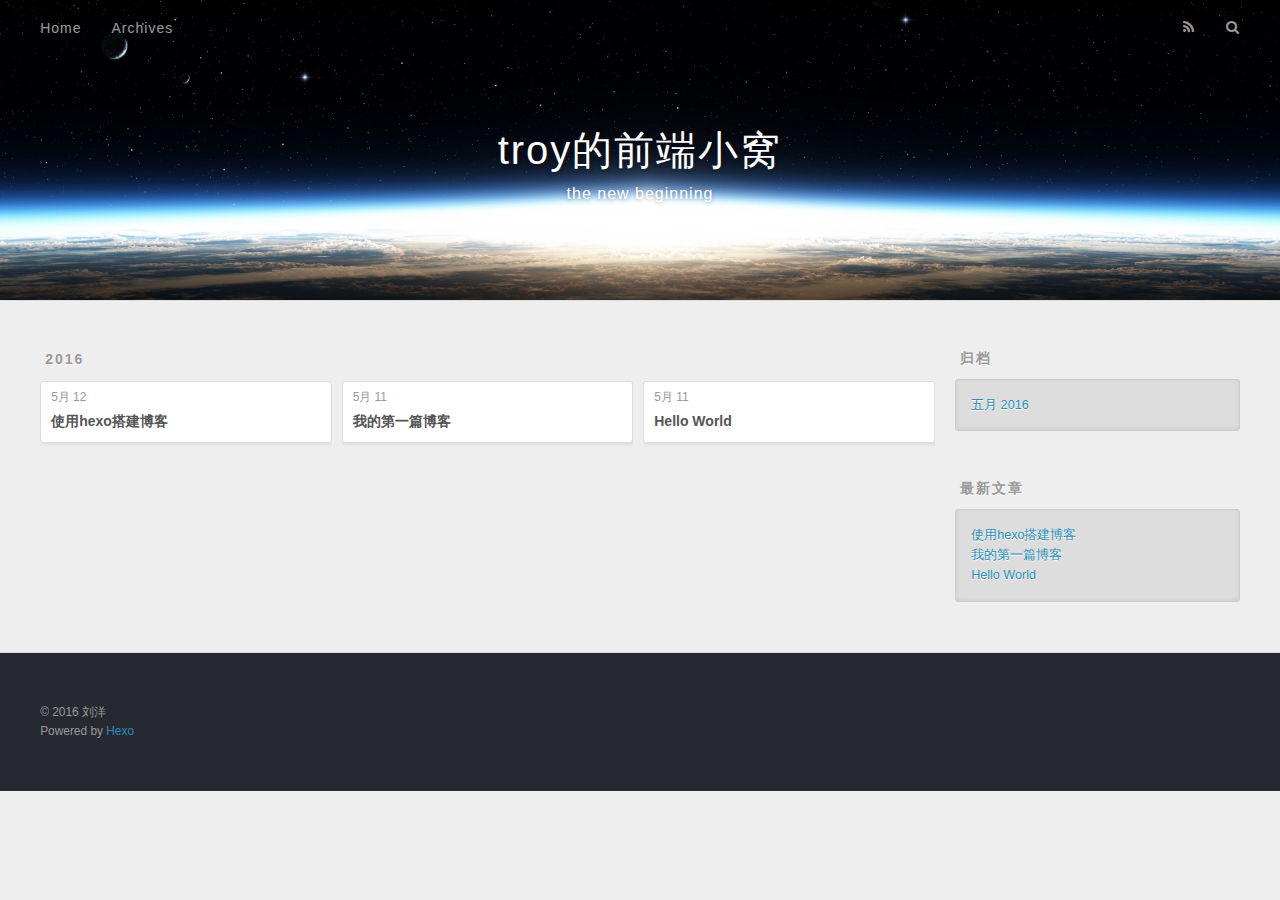
==== archives/index.html @ 69f57f1d "Site updated: 2016-05-12 11:34:15" ====
<!DOCTYPE html>
<html>
<head>
  <meta charset="utf-8">
  
  <title>归档 | troy的前端小窝</title>
  <meta name="viewport" content="width=device-width, initial-scale=1, maximum-scale=1">
  <meta name="description" content="记录学习生活">
<meta property="og:type" content="website">
<meta property="og:title" content="troy的前端小窝">
<meta property="og:url" content="http://yoursite.com/archives/index.html">
<meta property="og:site_name" content="troy的前端小窝">
<meta property="og:description" content="记录学习生活">
<meta name="twitter:card" content="summary">
<meta name="twitter:title" content="troy的前端小窝">
<meta name="twitter:description" content="记录学习生活">
  
    <link rel="alternate" href="/atom.xml" title="troy的前端小窝" type="application/atom+xml">
  
  
    <link rel="icon" href="/favicon.png">
  
  
    <link href="//fonts.googleapis.com/css?family=Source+Code+Pro" rel="stylesheet" type="text/css">
  
  <link rel="stylesheet" href="/css/style.css">
  

</head>

<body>
  <div id="container">
    <div id="wrap">
      <header id="header">
  <div id="banner"></div>
  <div id="header-outer" class="outer">
    <div id="header-title" class="inner">
      <h1 id="logo-wrap">
        <a href="/" id="logo">troy的前端小窝</a>
      </h1>
      
        <h2 id="subtitle-wrap">
          <a href="/" id="subtitle">the new beginning</a>
        </h2>
      
    </div>
    <div id="header-inner" class="inner">
      <nav id="main-nav">
        <a id="main-nav-toggle" class="nav-icon"></a>
        
          <a class="main-nav-link" href="/">Home</a>
        
          <a class="main-nav-link" href="/archives">Archives</a>
        
      </nav>
      <nav id="sub-nav">
        
          <a id="nav-rss-link" class="nav-icon" href="/atom.xml" title="RSS Feed"></a>
        
        <a id="nav-search-btn" class="nav-icon" title="搜索"></a>
      </nav>
      <div id="search-form-wrap">
        <form action="//google.com/search" method="get" accept-charset="UTF-8" class="search-form"><input type="search" name="q" results="0" class="search-form-input" placeholder="Search"><button type="submit" class="search-form-submit">&#xF002;</button><input type="hidden" name="sitesearch" value="http://yoursite.com"></form>
      </div>
    </div>
  </div>
</header>
      <div class="outer">
        <section id="main">
  
  
    
    
      
      
      <section class="archives-wrap">
        <div class="archive-year-wrap">
          <a href="/archives/2016" class="archive-year">2016</a>
        </div>
        <div class="archives">
    
    <article class="archive-article archive-type-post">
  <div class="archive-article-inner">
    <header class="archive-article-header">
      <a href="/2016/05/12/使用hexo搭建博客/" class="archive-article-date">
  <time datetime="2016-05-12T01:14:26.000Z" itemprop="datePublished">5月 12</time>
</a>
      
  
    <h1 itemprop="name">
      <a class="archive-article-title" href="/2016/05/12/使用hexo搭建博客/">使用hexo搭建博客</a>
    </h1>
  

    </header>
  </div>
</article>
  
    
    
    <article class="archive-article archive-type-post">
  <div class="archive-article-inner">
    <header class="archive-article-header">
      <a href="/2016/05/11/我的第一篇博客/" class="archive-article-date">
  <time datetime="2016-05-11T06:47:55.000Z" itemprop="datePublished">5月 11</time>
</a>
      
  
    <h1 itemprop="name">
      <a class="archive-article-title" href="/2016/05/11/我的第一篇博客/">我的第一篇博客</a>
    </h1>
  

    </header>
  </div>
</article>
  
    
    
    <article class="archive-article archive-type-post">
  <div class="archive-article-inner">
    <header class="archive-article-header">
      <a href="/2016/05/11/hello-world/" class="archive-article-date">
  <time datetime="2016-05-11T06:20:38.000Z" itemprop="datePublished">5月 11</time>
</a>
      
  
    <h1 itemprop="name">
      <a class="archive-article-title" href="/2016/05/11/hello-world/">Hello World</a>
    </h1>
  

    </header>
  </div>
</article>
  
  
    </div></section>
  

</section>
        
          <aside id="sidebar">
  
    

  
    

  
    
  
    
  <div class="widget-wrap">
    <h3 class="widget-title">归档</h3>
    <div class="widget">
      <ul class="archive-list"><li class="archive-list-item"><a class="archive-list-link" href="/archives/2016/05/">五月 2016</a></li></ul>
    </div>
  </div>


  
    
  <div class="widget-wrap">
    <h3 class="widget-title">最新文章</h3>
    <div class="widget">
      <ul>
        
          <li>
            <a href="/2016/05/12/使用hexo搭建博客/">使用hexo搭建博客</a>
          </li>
        
          <li>
            <a href="/2016/05/11/我的第一篇博客/">我的第一篇博客</a>
          </li>
        
          <li>
            <a href="/2016/05/11/hello-world/">Hello World</a>
          </li>
        
      </ul>
    </div>
  </div>

  
</aside>
        
      </div>
      <footer id="footer">
  
  <div class="outer">
    <div id="footer-info" class="inner">
      &copy; 2016 刘洋<br>
      Powered by <a href="http://hexo.io/" target="_blank">Hexo</a>
    </div>
  </div>
</footer>
    </div>
    <nav id="mobile-nav">
  
    <a href="/" class="mobile-nav-link">Home</a>
  
    <a href="/archives" class="mobile-nav-link">Archives</a>
  
</nav>
    

<script src="//ajax.googleapis.com/ajax/libs/jquery/2.0.3/jquery.min.js"></script>


  <link rel="stylesheet" href="/fancybox/jquery.fancybox.css">
  <script src="/fancybox/jquery.fancybox.pack.js"></script>


<script src="/js/script.js"></script>

  </div>
</body>
</html>
---- css/style.css ----
body {
  width: 100%;
}
body:before,
body:after {
  content: "";
  display: table;
}
body:after {
  clear: both;
}
html,
body,
div,
span,
applet,
object,
iframe,
h1,
h2,
h3,
h4,
h5,
h6,
p,
blockquote,
pre,
a,
abbr,
acronym,
address,
big,
cite,
code,
del,
dfn,
em,
img,
ins,
kbd,
q,
s,
samp,
small,
strike,
strong,
sub,
sup,
tt,
var,
dl,
dt,
dd,
ol,
ul,
li,
fieldset,
form,
label,
legend,
table,
caption,
tbody,
tfoot,
thead,
tr,
th,
td {
  margin: 0;
  padding: 0;
  border: 0;
  outline: 0;
  font-weight: inherit;
  font-style: inherit;
  font-family: inherit;
  font-size: 100%;
  vertical-align: baseline;
}
body {
  line-height: 1;
  color: #000;
  background: #fff;
}
ol,
ul {
  list-style: none;
}
table {
  border-collapse: separate;
  border-spacing: 0;
  vertical-align: middle;
}
caption,
th,
td {
  text-align: left;
  font-weight: normal;
  vertical-align: middle;
}
a img {
  border: none;
}
input,
button {
  margin: 0;
  padding: 0;
}
input::-moz-focus-inner,
button::-moz-focus-inner {
  border: 0;
  padding: 0;
}
@font-face {
  font-family: FontAwesome;
  font-style: normal;
  font-weight: normal;
  src: url("fonts/fontawesome-webfont.eot?v=#4.0.3");
  src: url("fonts/fontawesome-webfont.eot?#iefix&v=#4.0.3") format("embedded-opentype"), url("fonts/fontawesome-webfont.woff?v=#4.0.3") format("woff"), url("fonts/fontawesome-webfont.ttf?v=#4.0.3") format("truetype"), url("fonts/fontawesome-webfont.svg#fontawesomeregular?v=#4.0.3") format("svg");
}
html,
body,
#container {
  height: 100%;
}
body {
  background: #eee;
  font: 14px "Helvetica Neue", Helvetica, Arial, sans-serif;
  -webkit-text-size-adjust: 100%;
}
.outer {
  max-width: 1220px;
  margin: 0 auto;
  padding: 0 20px;
}
.outer:before,
.outer:after {
  content: "";
  display: table;
}
.outer:after {
  clear: both;
}
.inner {
  display: inline;
  float: left;
  width: 98.33333333333333%;
  margin: 0 0.833333333333333%;
}
.left,
.alignleft {
  float: left;
}
.right,
.alignright {
  float: right;
}
.clear {
  clear: both;
}
#container {
  position: relative;
}
.mobile-nav-on {
  overflow: hidden;
}
#wrap {
  height: 100%;
  width: 100%;
  position: absolute;
  top: 0;
  left: 0;
  -webkit-transition: 0.2s ease-out;
  -moz-transition: 0.2s ease-out;
  -ms-transition: 0.2s ease-out;
  transition: 0.2s ease-out;
  z-index: 1;
  background: #eee;
}
.mobile-nav-on #wrap {
  left: 280px;
}
@media screen and (min-width: 768px) {
  #main {
    display: inline;
    float: left;
    width: 73.33333333333333%;
    margin: 0 0.833333333333333%;
  }
}
.article-date,
.article-category-link,
.archive-year,
.widget-title {
  text-decoration: none;
  text-transform: uppercase;
  letter-spacing: 2px;
  color: #999;
  margin-bottom: 1em;
  margin-left: 5px;
  line-height: 1em;
  text-shadow: 0 1px #fff;
  font-weight: bold;
}
.article-inner,
.archive-article-inner {
  background: #fff;
  -webkit-box-shadow: 1px 2px 3px #ddd;
  box-shadow: 1px 2px 3px #ddd;
  border: 1px solid #ddd;
  -webkit-border-radius: 3px;
  border-radius: 3px;
}
.article-entry h1,
.widget h1 {
  font-size: 2em;
}
.article-entry h2,
.widget h2 {
  font-size: 1.5em;
}
.article-entry h3,
.widget h3 {
  font-size: 1.3em;
}
.article-entry h4,
.widget h4 {
  font-size: 1.2em;
}
.article-entry h5,
.widget h5 {
  font-size: 1em;
}
.article-entry h6,
.widget h6 {
  font-size: 1em;
  color: #999;
}
.article-entry hr,
.widget hr {
  border: 1px dashed #ddd;
}
.article-entry strong,
.widget strong {
  font-weight: bold;
}
.article-entry em,
.widget em,
.article-entry cite,
.widget cite {
  font-style: italic;
}
.article-entry sup,
.widget sup,
.article-entry sub,
.widget sub {
  font-size: 0.75em;
  line-height: 0;
  position: relative;
  vertical-align: baseline;
}
.article-entry sup,
.widget sup {
  top: -0.5em;
}
.article-entry sub,
.widget sub {
  bottom: -0.2em;
}
.article-entry small,
.widget small {
  font-size: 0.85em;
}
.article-entry acronym,
.widget acronym,
.article-entry abbr,
.widget abbr {
  border-bottom: 1px dotted;
}
.article-entry ul,
.widget ul,
.article-entry ol,
.widget ol,
.article-entry dl,
.widget dl {
  margin: 0 20px;
  line-height: 1.6em;
}
.article-entry ul ul,
.widget ul ul,
.article-entry ol ul,
.widget ol ul,
.article-entry ul ol,
.widget ul ol,
.article-entry ol ol,
.widget ol ol {
  margin-top: 0;
  margin-bottom: 0;
}
.article-entry ul,
.widget ul {
  list-style: disc;
}
.article-entry ol,
.widget ol {
  list-style: decimal;
}
.article-entry dt,
.widget dt {
  font-weight: bold;
}
#header {
  height: 300px;
  position: relative;
  border-bottom: 1px solid #ddd;
}
#header:before,
#header:after {
  content: "";
  position: absolute;
  left: 0;
  right: 0;
  height: 40px;
}
#header:before {
  top: 0;
  background: -webkit-linear-gradient(rgba(0,0,0,0.2), transparent);
  background: -moz-linear-gradient(rgba(0,0,0,0.2), transparent);
  background: -ms-linear-gradient(rgba(0,0,0,0.2), transparent);
  background: linear-gradient(rgba(0,0,0,0.2), transparent);
}
#header:after {
  bottom: 0;
  background: -webkit-linear-gradient(transparent, rgba(0,0,0,0.2));
  background: -moz-linear-gradient(transparent, rgba(0,0,0,0.2));
  background: -ms-linear-gradient(transparent, rgba(0,0,0,0.2));
  background: linear-gradient(transparent, rgba(0,0,0,0.2));
}
#header-outer {
  height: 100%;
  position: relative;
}
#header-inner {
  position: relative;
  overflow: hidden;
}
#banner {
  position: absolute;
  top: 0;
  left: 0;
  width: 100%;
  height: 100%;
  background: url("images/banner.jpg") center #000;
  -webkit-background-size: cover;
  -moz-background-size: cover;
  background-size: cover;
  z-index: -1;
}
#header-title {
  text-align: center;
  height: 40px;
  position: absolute;
  top: 50%;
  left: 0;
  margin-top: -20px;
}
#logo,
#subtitle {
  text-decoration: none;
  color: #fff;
  font-weight: 300;
  text-shadow: 0 1px 4px rgba(0,0,0,0.3);
}
#logo {
  font-size: 40px;
  line-height: 40px;
  letter-spacing: 2px;
}
#subtitle {
  font-size: 16px;
  line-height: 16px;
  letter-spacing: 1px;
}
#subtitle-wrap {
  margin-top: 16px;
}
#main-nav {
  float: left;
  margin-left: -15px;
}
.nav-icon,
.main-nav-link {
  float: left;
  color: #fff;
  opacity: 0.6;
  text-decoration: none;
  text-shadow: 0 1px rgba(0,0,0,0.2);
  -webkit-transition: opacity 0.2s;
  -moz-transition: opacity 0.2s;
  -ms-transition: opacity 0.2s;
  transition: opacity 0.2s;
  display: block;
  padding: 20px 15px;
}
.nav-icon:hover,
.main-nav-link:hover {
  opacity: 1;
}
.nav-icon {
  font-family: FontAwesome;
  text-align: center;
  font-size: 14px;
  width: 14px;
  height: 14px;
  padding: 20px 15px;
  position: relative;
  cursor: pointer;
}
.main-nav-link {
  font-weight: 300;
  letter-spacing: 1px;
}
@media screen and (max-width: 479px) {
  .main-nav-link {
    display: none;
  }
}
#main-nav-toggle {
  display: none;
}
#main-nav-toggle:before {
  content: "\f0c9";
}
@media screen and (max-width: 479px) {
  #main-nav-toggle {
    display: block;
  }
}
#sub-nav {
  float: right;
  margin-right: -15px;
}
#nav-rss-link:before {
  content: "\f09e";
}
#nav-search-btn:before {
  content: "\f002";
}
#search-form-wrap {
  position: absolute;
  top: 15px;
  width: 150px;
  height: 30px;
  right: -150px;
  opacity: 0;
  -webkit-transition: 0.2s ease-out;
  -moz-transition: 0.2s ease-out;
  -ms-transition: 0.2s ease-out;
  transition: 0.2s ease-out;
}
#search-form-wrap.on {
  opacity: 1;
  right: 0;
}
@media screen and (max-width: 479px) {
  #search-form-wrap {
    width: 100%;
    right: -100%;
  }
}
.search-form {
  position: absolute;
  top: 0;
  left: 0;
  right: 0;
  background: #fff;
  padding: 5px 15px;
  -webkit-border-radius: 15px;
  border-radius: 15px;
  -webkit-box-shadow: 0 0 10px rgba(0,0,0,0.3);
  box-shadow: 0 0 10px rgba(0,0,0,0.3);
}
.search-form-input {
  border: none;
  background: none;
  color: #555;
  width: 100%;
  font: 13px "Helvetica Neue", Helvetica, Arial, sans-serif;
  outline: none;
}
.search-form-input::-webkit-search-results-decoration,
.search-form-input::-webkit-search-cancel-button {
  -webkit-appearance: none;
}
.search-form-submit {
  position: absolute;
  top: 50%;
  right: 10px;
  margin-top: -7px;
  font: 13px FontAwesome;
  border: none;
  background: none;
  color: #bbb;
  cursor: pointer;
}
.search-form-submit:hover,
.search-form-submit:focus {
  color: #777;
}
.article {
  margin: 50px 0;
}
.article-inner {
  overflow: hidden;
}
.article-meta:before,
.article-meta:after {
  content: "";
  display: table;
}
.article-meta:after {
  clear: both;
}
.article-date {
  float: left;
}
.article-category {
  float: left;
  line-height: 1em;
  color: #ccc;
  text-shadow: 0 1px #fff;
  margin-left: 8px;
}
.article-category:before {
  content: "\2022";
}
.article-category-link {
  margin: 0 12px 1em;
}
.article-header {
  padding: 20px 20px 0;
}
.article-title {
  text-decoration: none;
  font-size: 2em;
  font-weight: bold;
  color: #555;
  line-height: 1.1em;
  -webkit-transition: color 0.2s;
  -moz-transition: color 0.2s;
  -ms-transition: color 0.2s;
  transition: color 0.2s;
}
a.article-title:hover {
  color: #258fb8;
}
.article-entry {
  color: #555;
  padding: 0 20px;
}
.article-entry:before,
.article-entry:after {
  content: "";
  display: table;
}
.article-entry:after {
  clear: both;
}
.article-entry p,
.article-entry table {
  line-height: 1.6em;
  margin: 1.6em 0;
}
.article-entry h1,
.article-entry h2,
.article-entry h3,
.article-entry h4,
.article-entry h5,
.article-entry h6 {
  font-weight: bold;
}
.article-entry h1,
.article-entry h2,
.article-entry h3,
.article-entry h4,
.article-entry h5,
.article-entry h6 {
  line-height: 1.1em;
  margin: 1.1em 0;
}
.article-entry a {
  color: #258fb8;
  text-decoration: none;
}
.article-entry a:hover {
  text-decoration: underline;
}
.article-entry ul,
.article-entry ol,
.article-entry dl {
  margin-top: 1.6em;
  margin-bottom: 1.6em;
}
.article-entry img,
.article-entry video {
  max-width: 100%;
  height: auto;
  display: block;
  margin: auto;
}
.article-entry iframe {
  border: none;
}
.article-entry table {
  width: 100%;
  border-collapse: collapse;
  border-spacing: 0;
}
.article-entry th {
  font-weight: bold;
  border-bottom: 3px solid #ddd;
  padding-bottom: 0.5em;
}
.article-entry td {
  border-bottom: 1px solid #ddd;
  padding: 10px 0;
}
.article-entry blockquote {
  font-family: Georgia, "Times New Roman", serif;
  font-size: 1.4em;
  margin: 1.6em 20px;
  text-align: center;
}
.article-entry blockquote footer {
  font-size: 14px;
  margin: 1.6em 0;
  font-family: "Helvetica Neue", Helvetica, Arial, sans-serif;
}
.article-entry blockquote footer cite:before {
  content: "—";
  padding: 0 0.5em;
}
.article-entry .pullquote {
  text-align: left;
  width: 45%;
  margin: 0;
}
.article-entry .pullquote.left {
  margin-left: 0.5em;
  margin-right: 1em;
}
.article-entry .pullquote.right {
  margin-right: 0.5em;
  margin-left: 1em;
}
.article-entry .caption {
  color: #999;
  display: block;
  font-size: 0.9em;
  margin-top: 0.5em;
  position: relative;
  text-align: center;
}
.article-entry .video-container {
  position: relative;
  padding-top: 56.25%;
  height: 0;
  overflow: hidden;
}
.article-entry .video-container iframe,
.article-entry .video-container object,
.article-entry .video-container embed {
  position: absolute;
  top: 0;
  left: 0;
  width: 100%;
  height: 100%;
  margin-top: 0;
}
.article-more-link a {
  display: inline-block;
  line-height: 1em;
  padding: 6px 15px;
  -webkit-border-radius: 15px;
  border-radius: 15px;
  background: #eee;
  color: #999;
  text-shadow: 0 1px #fff;
  text-decoration: none;
}
.article-more-link a:hover {
  background: #258fb8;
  color: #fff;
  text-decoration: none;
  text-shadow: 0 1px #1e7293;
}
.article-footer {
  font-size: 0.85em;
  line-height: 1.6em;
  border-top: 1px solid #ddd;
  padding-top: 1.6em;
  margin: 0 20px 20px;
}
.article-footer:before,
.article-footer:after {
  content: "";
  display: table;
}
.article-footer:after {
  clear: both;
}
.article-footer a {
  color: #999;
  text-decoration: none;
}
.article-footer a:hover {
  color: #555;
}
.article-tag-list-item {
  float: left;
  margin-right: 10px;
}
.article-tag-list-link:before {
  content: "#";
}
.article-comment-link {
  float: right;
}
.article-comment-link:before {
  content: "\f075";
  font-family: FontAwesome;
  padding-right: 8px;
}
.article-share-link {
  cursor: pointer;
  float: right;
  margin-left: 20px;
}
.article-share-link:before {
  content: "\f064";
  font-family: FontAwesome;
  padding-right: 6px;
}
#article-nav {
  position: relative;
}
#article-nav:before,
#article-nav:after {
  content: "";
  display: table;
}
#article-nav:after {
  clear: both;
}
@media screen and (min-width: 768px) {
  #article-nav {
    margin: 50px 0;
  }
  #article-nav:before {
    width: 8px;
    height: 8px;
    position: absolute;
    top: 50%;
    left: 50%;
    margin-top: -4px;
    margin-left: -4px;
    content: "";
    -webkit-border-radius: 50%;
    border-radius: 50%;
    background: #ddd;
    -webkit-box-shadow: 0 1px 2px #fff;
    box-shadow: 0 1px 2px #fff;
  }
}
.article-nav-link-wrap {
  text-decoration: none;
  text-shadow: 0 1px #fff;
  color: #999;
  -webkit-box-sizing: border-box;
  -moz-box-sizing: border-box;
  box-sizing: border-box;
  margin-top: 50px;
  text-align: center;
  display: block;
}
.article-nav-link-wrap:hover {
  color: #555;
}
@media screen and (min-width: 768px) {
  .article-nav-link-wrap {
    width: 50%;
    margin-top: 0;
  }
}
@media screen and (min-width: 768px) {
  #article-nav-newer {
    float: left;
    text-align: right;
    padding-right: 20px;
  }
}
@media screen and (min-width: 768px) {
  #article-nav-older {
    float: right;
    text-align: left;
    padding-left: 20px;
  }
}
.article-nav-caption {
  text-transform: uppercase;
  letter-spacing: 2px;
  color: #ddd;
  line-height: 1em;
  font-weight: bold;
}
#article-nav-newer .article-nav-caption {
  margin-right: -2px;
}
.article-nav-title {
  font-size: 0.85em;
  line-height: 1.6em;
  margin-top: 0.5em;
}
.article-share-box {
  position: absolute;
  display: none;
  background: #fff;
  -webkit-box-shadow: 1px 2px 10px rgba(0,0,0,0.2);
  box-shadow: 1px 2px 10px rgba(0,0,0,0.2);
  -webkit-border-radius: 3px;
  border-radius: 3px;
  margin-left: -145px;
  overflow: hidden;
  z-index: 1;
}
.article-share-box.on {
  display: block;
}
.article-share-input {
  width: 100%;
  background: none;
  -webkit-box-sizing: border-box;
  -moz-box-sizing: border-box;
  box-sizing: border-box;
  font: 14px "Helvetica Neue", Helvetica, Arial, sans-serif;
  padding: 0 15px;
  color: #555;
  outline: none;
  border: 1px solid #ddd;
  -webkit-border-radius: 3px 3px 0 0;
  border-radius: 3px 3px 0 0;
  height: 36px;
  line-height: 36px;
}
.article-share-links {
  background: #eee;
}
.article-share-links:before,
.article-share-links:after {
  content: "";
  display: table;
}
.article-share-links:after {
  clear: both;
}
.article-share-twitter,
.article-share-facebook,
.article-share-pinterest,
.article-share-google {
  width: 50px;
  height: 36px;
  display: block;
  float: left;
  position: relative;
  color: #999;
  text-shadow: 0 1px #fff;
}
.article-share-twitter:before,
.article-share-facebook:before,
.article-share-pinterest:before,
.article-share-google:before {
  font-size: 20px;
  font-family: FontAwesome;
  width: 20px;
  height: 20px;
  position: absolute;
  top: 50%;
  left: 50%;
  margin-top: -10px;
  margin-left: -10px;
  text-align: center;
}
.article-share-twitter:hover,
.article-share-facebook:hover,
.article-share-pinterest:hover,
.article-share-google:hover {
  color: #fff;
}
.article-share-twitter:before {
  content: "\f099";
}
.article-share-twitter:hover {
  background: #00aced;
  text-shadow: 0 1px #008abe;
}
.article-share-facebook:before {
  content: "\f09a";
}
.article-share-facebook:hover {
  background: #3b5998;
  text-shadow: 0 1px #2f477a;
}
.article-share-pinterest:before {
  content: "\f0d2";
}
.article-share-pinterest:hover {
  background: #cb2027;
  text-shadow: 0 1px #a21a1f;
}
.article-share-google:before {
  content: "\f0d5";
}
.article-share-google:hover {
  background: #dd4b39;
  text-shadow: 0 1px #be3221;
}
.article-gallery {
  background: #000;
  position: relative;
}
.article-gallery-photos {
  position: relative;
  overflow: hidden;
}
.article-gallery-img {
  display: none;
  max-width: 100%;
}
.article-gallery-img:first-child {
  display: block;
}
.article-gallery-img.loaded {
  position: absolute;
  display: block;
}
.article-gallery-img img {
  display: block;
  max-width: 100%;
  margin: 0 auto;
}
#comments {
  background: #fff;
  -webkit-box-shadow: 1px 2px 3px #ddd;
  box-shadow: 1px 2px 3px #ddd;
  padding: 20px;
  border: 1px solid #ddd;
  -webkit-border-radius: 3px;
  border-radius: 3px;
  margin: 50px 0;
}
#comments a {
  color: #258fb8;
}
.archives-wrap {
  margin: 50px 0;
}
.archives:before,
.archives:after {
  content: "";
  display: table;
}
.archives:after {
  clear: both;
}
.archive-year-wrap {
  margin-bottom: 1em;
}
.archives {
  -webkit-column-gap: 10px;
  -moz-column-gap: 10px;
  column-gap: 10px;
}
@media screen and (min-width: 480px) and (max-width: 767px) {
  .archives {
    -webkit-column-count: 2;
    -moz-column-count: 2;
    column-count: 2;
  }
}
@media screen and (min-width: 768px) {
  .archives {
    -webkit-column-count: 3;
    -moz-column-count: 3;
    column-count: 3;
  }
}
.archive-article {
  -webkit-column-break-inside: avoid;
  page-break-inside: avoid;
  overflow: hidden;
  break-inside: avoid-column;
}
.archive-article-inner {
  padding: 10px;
  margin-bottom: 15px;
}
.archive-article-title {
  text-decoration: none;
  font-weight: bold;
  color: #555;
  -webkit-transition: color 0.2s;
  -moz-transition: color 0.2s;
  -ms-transition: color 0.2s;
  transition: color 0.2s;
  line-height: 1.6em;
}
.archive-article-title:hover {
  color: #258fb8;
}
.archive-article-footer {
  margin-top: 1em;
}
.archive-article-date {
  color: #999;
  text-decoration: none;
  font-size: 0.85em;
  line-height: 1em;
  margin-bottom: 0.5em;
  display: block;
}
#page-nav {
  margin: 50px auto;
  background: #fff;
  -webkit-box-shadow: 1px 2px 3px #ddd;
  box-shadow: 1px 2px 3px #ddd;
  border: 1px solid #ddd;
  -webkit-border-radius: 3px;
  border-radius: 3px;
  text-align: center;
  color: #999;
  overflow: hidden;
}
#page-nav:before,
#page-nav:after {
  content: "";
  display: table;
}
#page-nav:after {
  clear: both;
}
#page-nav a,
#page-nav span {
  padding: 10px 20px;
  line-height: 1;
  height: 2ex;
}
#page-nav a {
  color: #999;
  text-decoration: none;
}
#page-nav a:hover {
  background: #999;
  color: #fff;
}
#page-nav .prev {
  float: left;
}
#page-nav .next {
  float: right;
}
#page-nav .page-number {
  display: inline-block;
}
@media screen and (max-width: 479px) {
  #page-nav .page-number {
    display: none;
  }
}
#page-nav .current {
  color: #555;
  font-weight: bold;
}
#page-nav .space {
  color: #ddd;
}
#footer {
  background: #262a30;
  padding: 50px 0;
  border-top: 1px solid #ddd;
  color: #999;
}
#footer a {
  color: #258fb8;
  text-decoration: none;
}
#footer a:hover {
  text-decoration: underline;
}
#footer-info {
  line-height: 1.6em;
  font-size: 0.85em;
}
.article-entry pre,
.article-entry .highlight {
  background: #2d2d2d;
  margin: 0 -20px;
  padding: 15px 20px;
  border-style: solid;
  border-color: #ddd;
  border-width: 1px 0;
  overflow: auto;
  color: #ccc;
  line-height: 22.400000000000002px;
}
.article-entry .highlight .gutter pre,
.article-entry .gist .gist-file .gist-data .line-numbers {
  color: #666;
  font-size: 0.85em;
}
.article-entry pre,
.article-entry code {
  font-family: "Source Code Pro", Consolas, Monaco, Menlo, Consolas, monospace;
}
.article-entry code {
  background: #eee;
  text-shadow: 0 1px #fff;
  padding: 0 0.3em;
}
.article-entry pre code {
  background: none;
  text-shadow: none;
  padding: 0;
}
.article-entry .highlight pre {
  border: none;
  margin: 0;
  padding: 0;
}
.article-entry .highlight table {
  margin: 0;
  width: auto;
}
.article-entry .highlight td {
  border: none;
  padding: 0;
}
.article-entry .highlight figcaption {
  font-size: 0.85em;
  color: #999;
  line-height: 1em;
  margin-bottom: 1em;
}
.article-entry .highlight figcaption:before,
.article-entry .highlight figcaption:after {
  content: "";
  display: table;
}
.article-entry .highlight figcaption:after {
  clear: both;
}
.article-entry .highlight figcaption a {
  float: right;
}
.article-entry .highlight .gutter pre {
  text-align: right;
  padding-right: 20px;
}
.article-entry .highlight .line {
  height: 22.400000000000002px;
}
.article-entry .highlight .line.marked {
  background: #515151;
}
.article-entry .gist {
  margin: 0 -20px;
  border-style: solid;
  border-color: #ddd;
  border-width: 1px 0;
  background: #2d2d2d;
  padding: 15px 20px 15px 0;
}
.article-entry .gist .gist-file {
  border: none;
  font-family: "Source Code Pro", Consolas, Monaco, Menlo, Consolas, monospace;
  margin: 0;
}
.article-entry .gist .gist-file .gist-data {
  background: none;
  border: none;
}
.article-entry .gist .gist-file .gist-data .line-numbers {
  background: none;
  border: none;
  padding: 0 20px 0 0;
}
.article-entry .gist .gist-file .gist-data .line-data {
  padding: 0 !important;
}
.article-entry .gist .gist-file .highlight {
  margin: 0;
  padding: 0;
  border: none;
}
.article-entry .gist .gist-file .gist-meta {
  background: #2d2d2d;
  color: #999;
  font: 0.85em "Helvetica Neue", Helvetica, Arial, sans-serif;
  text-shadow: 0 0;
  padding: 0;
  margin-top: 1em;
  margin-left: 20px;
}
.article-entry .gist .gist-file .gist-meta a {
  color: #258fb8;
  font-weight: normal;
}
.article-entry .gist .gist-file .gist-meta a:hover {
  text-decoration: underline;
}
pre .comment,
pre .title {
  color: #999;
}
pre .variable,
pre .attribute,
pre .tag,
pre .regexp,
pre .ruby .constant,
pre .xml .tag .title,
pre .xml .pi,
pre .xml .doctype,
pre .html .doctype,
pre .css .id,
pre .css .class,
pre .css .pseudo {
  color: #f2777a;
}
pre .number,
pre .preprocessor,
pre .built_in,
pre .literal,
pre .params,
pre .constant {
  color: #f99157;
}
pre .class,
pre .ruby .class .title,
pre .css .rules .attribute {
  color: #9c9;
}
pre .string,
pre .value,
pre .inheritance,
pre .header,
pre .ruby .symbol,
pre .xml .cdata {
  color: #9c9;
}
pre .css .hexcolor {
  color: #6cc;
}
pre .function,
pre .python .decorator,
pre .python .title,
pre .ruby .function .title,
pre .ruby .title .keyword,
pre .perl .sub,
pre .javascript .title,
pre .coffeescript .title {
  color: #69c;
}
pre .keyword,
pre .javascript .function {
  color: #c9c;
}
@media screen and (max-width: 479px) {
  #mobile-nav {
    position: absolute;
    top: 0;
    left: 0;
    width: 280px;
    height: 100%;
    background: #191919;
    border-right: 1px solid #fff;
  }
}
@media screen and (max-width: 479px) {
  .mobile-nav-link {
    display: block;
    color: #999;
    text-decoration: none;
    padding: 15px 20px;
    font-weight: bold;
  }
  .mobile-nav-link:hover {
    color: #fff;
  }
}
@media screen and (min-width: 768px) {
  #sidebar {
    display: inline;
    float: left;
    width: 23.333333333333332%;
    margin: 0 0.833333333333333%;
  }
}
.widget-wrap {
  margin: 50px 0;
}
.widget {
  color: #777;
  text-shadow: 0 1px #fff;
  background: #ddd;
  -webkit-box-shadow: 0 -1px 4px #ccc inset;
  box-shadow: 0 -1px 4px #ccc inset;
  border: 1px solid #ccc;
  padding: 15px;
  -webkit-border-radius: 3px;
  border-radius: 3px;
}
.widget a {
  color: #258fb8;
  text-decoration: none;
}
.widget a:hover {
  text-decoration: underline;
}
.widget ul ul,
.widget ol ul,
.widget dl ul,
.widget ul ol,
.widget ol ol,
.widget dl ol,
.widget ul dl,
.widget ol dl,
.widget dl dl {
  margin-left: 15px;
  list-style: disc;
}
.widget {
  line-height: 1.6em;
  word-wrap: break-word;
  font-size: 0.9em;
}
.widget ul,
.widget ol {
  list-style: none;
  margin: 0;
}
.widget ul ul,
.widget ol ul,
.widget ul ol,
.widget ol ol {
  margin: 0 20px;
}
.widget ul ul,
.widget ol ul {
  list-style: disc;
}
.widget ul ol,
.widget ol ol {
  list-style: decimal;
}
.category-list-count,
.tag-list-count,
.archive-list-count {
  padding-left: 5px;
  color: #999;
  font-size: 0.85em;
}
.category-list-count:before,
.tag-list-count:before,
.archive-list-count:before {
  content: "(";
}
.category-list-count:after,
.tag-list-count:after,
.archive-list-count:after {
  content: ")";
}
.tagcloud a {
  margin-right: 5px;
  display: inline-block;
}
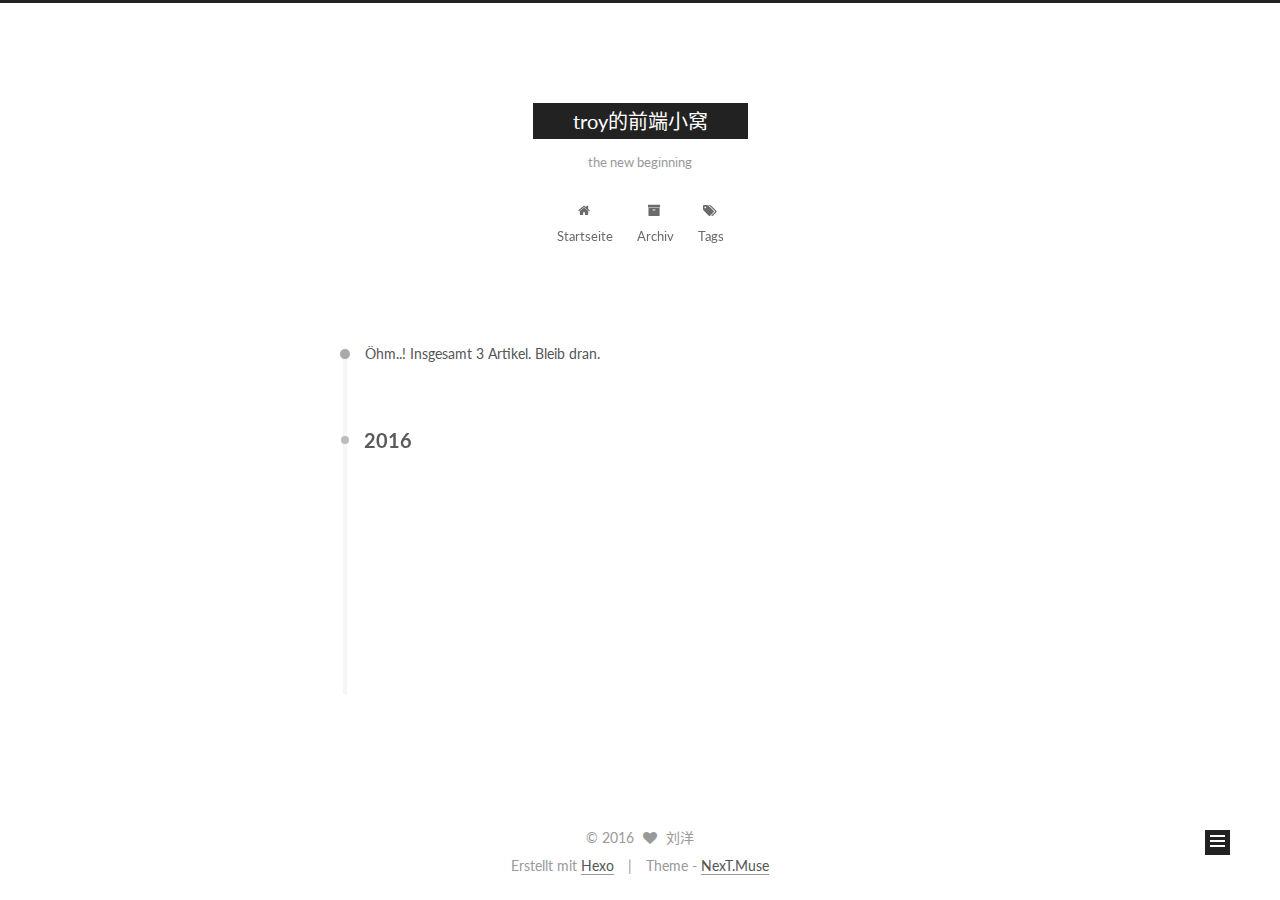
==== commit 21b1012d: "Site updated: 2016-05-12 11:40:37" ====
--- a/archives/index.html
+++ b/archives/index.html
@@ -1,11 +1,90 @@
-<!DOCTYPE html>
-<html>
+<!doctype html>
+
+
+
+  
+
+
+<html class="theme-next muse use-motion">
 <head>
-  <meta charset="utf-8">
-  
-  <title>归档 | troy的前端小窝</title>
-  <meta name="viewport" content="width=device-width, initial-scale=1, maximum-scale=1">
-  <meta name="description" content="记录学习生活">
+  <meta charset="UTF-8"/>
+<meta http-equiv="X-UA-Compatible" content="IE=edge,chrome=1" />
+<meta name="viewport" content="width=device-width, initial-scale=1, maximum-scale=1"/>
+
+
+
+<meta http-equiv="Cache-Control" content="no-transform" />
+<meta http-equiv="Cache-Control" content="no-siteapp" />
+
+
+
+
+
+
+
+
+
+
+
+
+  
+  
+  <link href="/vendors/fancybox/source/jquery.fancybox.css?v=2.1.5" rel="stylesheet" type="text/css" />
+
+
+
+
+  
+  
+  
+  
+
+  
+    
+    
+  
+
+  
+
+  
+
+  
+
+  
+
+  
+    
+    
+    <link href="//fonts.googleapis.com/css?family=Lato:300,300italic,400,400italic,700,700italic&subset=latin,latin-ext" rel="stylesheet" type="text/css">
+  
+
+
+
+
+
+
+<link href="/vendors/font-awesome/css/font-awesome.min.css?v=4.4.0" rel="stylesheet" type="text/css" />
+
+<link href="/css/main.css?v=5.0.1" rel="stylesheet" type="text/css" />
+
+
+  <meta name="keywords" content="Hexo, NexT" />
+
+
+
+
+
+
+
+
+  <link rel="shortcut icon" type="image/x-icon" href="/favicon.ico?v=5.0.1" />
+
+
+
+
+
+
+<meta name="description" content="记录学习生活">
 <meta property="og:type" content="website">
 <meta property="og:title" content="troy的前端小窝">
 <meta property="og:url" content="http://yoursite.com/archives/index.html">
@@ -14,206 +93,444 @@
 <meta name="twitter:card" content="summary">
 <meta name="twitter:title" content="troy的前端小窝">
 <meta name="twitter:description" content="记录学习生活">
-  
-    <link rel="alternate" href="/atom.xml" title="troy的前端小窝" type="application/atom+xml">
-  
-  
-    <link rel="icon" href="/favicon.png">
-  
-  
-    <link href="//fonts.googleapis.com/css?family=Source+Code+Pro" rel="stylesheet" type="text/css">
-  
-  <link rel="stylesheet" href="/css/style.css">
-  
-
+
+
+
+<script type="text/javascript" id="hexo.configuration">
+  var NexT = window.NexT || {};
+  var CONFIG = {
+    scheme: 'Muse',
+    sidebar: {"position":"left","display":"post"},
+    fancybox: true,
+    motion: true,
+    duoshuo: {
+      userId: 0,
+      author: 'Author'
+    }
+  };
+</script>
+
+  <title> Archiv | troy的前端小窝 </title>
 </head>
 
-<body>
-  <div id="container">
-    <div id="wrap">
-      <header id="header">
-  <div id="banner"></div>
-  <div id="header-outer" class="outer">
-    <div id="header-title" class="inner">
-      <h1 id="logo-wrap">
-        <a href="/" id="logo">troy的前端小窝</a>
+<body itemscope itemtype="http://schema.org/WebPage" lang="zh-CN">
+
+  
+
+
+
+
+
+
+
+
+
+
+  
+  
+    
+  
+
+  <div class="container one-collumn sidebar-position-left  page-archive  ">
+    <div class="headband"></div>
+
+    <header id="header" class="header" itemscope itemtype="http://schema.org/WPHeader">
+      <div class="header-inner"><div class="site-meta ">
+  
+
+  <div class="custom-logo-site-title">
+    <a href="/"  class="brand" rel="start">
+      <span class="logo-line-before"><i></i></span>
+      <span class="site-title">troy的前端小窝</span>
+      <span class="logo-line-after"><i></i></span>
+    </a>
+  </div>
+  <p class="site-subtitle">the new beginning</p>
+</div>
+
+<div class="site-nav-toggle">
+  <button>
+    <span class="btn-bar"></span>
+    <span class="btn-bar"></span>
+    <span class="btn-bar"></span>
+  </button>
+</div>
+
+<nav class="site-nav">
+  
+
+  
+    <ul id="menu" class="menu">
+      
+        
+        <li class="menu-item menu-item-home">
+          <a href="/" rel="section">
+            
+              <i class="menu-item-icon fa fa-fw fa-home"></i> <br />
+            
+            Startseite
+          </a>
+        </li>
+      
+        
+        <li class="menu-item menu-item-archives">
+          <a href="/archives" rel="section">
+            
+              <i class="menu-item-icon fa fa-fw fa-archive"></i> <br />
+            
+            Archiv
+          </a>
+        </li>
+      
+        
+        <li class="menu-item menu-item-tags">
+          <a href="/tags" rel="section">
+            
+              <i class="menu-item-icon fa fa-fw fa-tags"></i> <br />
+            
+            Tags
+          </a>
+        </li>
+      
+
+      
+    </ul>
+  
+
+  
+</nav>
+
+ </div>
+    </header>
+
+    <main id="main" class="main">
+      <div class="main-inner">
+        <div class="content-wrap">
+          <div id="content" class="content">
+            
+
+  <section id="posts" class="posts-collapse">
+    <span class="archive-move-on"></span>
+
+    <span class="archive-page-counter">
+      
+      
+      
+        
+      
+      Öhm..! Insgesamt 3 Artikel. Bleib dran.
+    </span>
+
+    
+
+      
+      
+      
+
+      
+        
+        <div class="collection-title">
+          <h2 class="archive-year motion-element" id="archive-year-2016">2016</h2>
+        </div>
+      
+      
+
+      
+
+  <article class="post post-type-normal" itemscope itemtype="http://schema.org/Article">
+    <header class="post-header">
+
+      <h1 class="post-title">
+        
+            <a class="post-title-link" href="/2016/05/12/使用hexo搭建博客/" itemprop="url">
+              
+                <span itemprop="name">使用hexo搭建博客</span>
+              
+            </a>
+        
       </h1>
-      
-        <h2 id="subtitle-wrap">
-          <a href="/" id="subtitle">the new beginning</a>
-        </h2>
-      
-    </div>
-    <div id="header-inner" class="inner">
-      <nav id="main-nav">
-        <a id="main-nav-toggle" class="nav-icon"></a>
-        
-          <a class="main-nav-link" href="/">Home</a>
-        
-          <a class="main-nav-link" href="/archives">Archives</a>
-        
-      </nav>
-      <nav id="sub-nav">
-        
-          <a id="nav-rss-link" class="nav-icon" href="/atom.xml" title="RSS Feed"></a>
-        
-        <a id="nav-search-btn" class="nav-icon" title="搜索"></a>
-      </nav>
-      <div id="search-form-wrap">
-        <form action="//google.com/search" method="get" accept-charset="UTF-8" class="search-form"><input type="search" name="q" results="0" class="search-form-input" placeholder="Search"><button type="submit" class="search-form-submit">&#xF002;</button><input type="hidden" name="sitesearch" value="http://yoursite.com"></form>
+
+      <div class="post-meta">
+        <time class="post-time" itemprop="dateCreated"
+              datetime="2016-05-12T09:14:26+08:00"
+              content="2016-05-12" >
+          05-12
+        </time>
       </div>
+
+    </header>
+  </article>
+
+
+
+    
+
+      
+      
+      
+
+      
+      
+
+      
+
+  <article class="post post-type-normal" itemscope itemtype="http://schema.org/Article">
+    <header class="post-header">
+
+      <h1 class="post-title">
+        
+            <a class="post-title-link" href="/2016/05/11/我的第一篇博客/" itemprop="url">
+              
+                <span itemprop="name">我的第一篇博客</span>
+              
+            </a>
+        
+      </h1>
+
+      <div class="post-meta">
+        <time class="post-time" itemprop="dateCreated"
+              datetime="2016-05-11T14:47:55+08:00"
+              content="2016-05-11" >
+          05-11
+        </time>
+      </div>
+
+    </header>
+  </article>
+
+
+
+    
+
+      
+      
+      
+
+      
+      
+
+      
+
+  <article class="post post-type-normal" itemscope itemtype="http://schema.org/Article">
+    <header class="post-header">
+
+      <h1 class="post-title">
+        
+            <a class="post-title-link" href="/2016/05/11/hello-world/" itemprop="url">
+              
+                <span itemprop="name">Hello World</span>
+              
+            </a>
+        
+      </h1>
+
+      <div class="post-meta">
+        <time class="post-time" itemprop="dateCreated"
+              datetime="2016-05-11T14:20:38+08:00"
+              content="2016-05-11" >
+          05-11
+        </time>
+      </div>
+
+    </header>
+  </article>
+
+
+
+    
+
+  </section>
+
+  
+
+
+
+          </div>
+          
+
+
+          
+
+        </div>
+        
+          
+  
+  <div class="sidebar-toggle">
+    <div class="sidebar-toggle-line-wrap">
+      <span class="sidebar-toggle-line sidebar-toggle-line-first"></span>
+      <span class="sidebar-toggle-line sidebar-toggle-line-middle"></span>
+      <span class="sidebar-toggle-line sidebar-toggle-line-last"></span>
     </div>
   </div>
-</header>
-      <div class="outer">
-        <section id="main">
-  
-  
-    
-    
-      
-      
-      <section class="archives-wrap">
-        <div class="archive-year-wrap">
-          <a href="/archives/2016" class="archive-year">2016</a>
+
+  <aside id="sidebar" class="sidebar">
+    <div class="sidebar-inner">
+
+      
+
+      
+
+      <section class="site-overview sidebar-panel  sidebar-panel-active ">
+        <div class="site-author motion-element" itemprop="author" itemscope itemtype="http://schema.org/Person">
+          <img class="site-author-image" itemprop="image"
+               src="/images/avatar.gif"
+               alt="刘洋" />
+          <p class="site-author-name" itemprop="name">刘洋</p>
+          <p class="site-description motion-element" itemprop="description">记录学习生活</p>
         </div>
-        <div class="archives">
-    
-    <article class="archive-article archive-type-post">
-  <div class="archive-article-inner">
-    <header class="archive-article-header">
-      <a href="/2016/05/12/使用hexo搭建博客/" class="archive-article-date">
-  <time datetime="2016-05-12T01:14:26.000Z" itemprop="datePublished">5月 12</time>
-</a>
-      
-  
-    <h1 itemprop="name">
-      <a class="archive-article-title" href="/2016/05/12/使用hexo搭建博客/">使用hexo搭建博客</a>
-    </h1>
-  
-
-    </header>
-  </div>
-</article>
-  
-    
-    
-    <article class="archive-article archive-type-post">
-  <div class="archive-article-inner">
-    <header class="archive-article-header">
-      <a href="/2016/05/11/我的第一篇博客/" class="archive-article-date">
-  <time datetime="2016-05-11T06:47:55.000Z" itemprop="datePublished">5月 11</time>
-</a>
-      
-  
-    <h1 itemprop="name">
-      <a class="archive-article-title" href="/2016/05/11/我的第一篇博客/">我的第一篇博客</a>
-    </h1>
-  
-
-    </header>
-  </div>
-</article>
-  
-    
-    
-    <article class="archive-article archive-type-post">
-  <div class="archive-article-inner">
-    <header class="archive-article-header">
-      <a href="/2016/05/11/hello-world/" class="archive-article-date">
-  <time datetime="2016-05-11T06:20:38.000Z" itemprop="datePublished">5月 11</time>
-</a>
-      
-  
-    <h1 itemprop="name">
-      <a class="archive-article-title" href="/2016/05/11/hello-world/">Hello World</a>
-    </h1>
-  
-
-    </header>
-  </div>
-</article>
-  
-  
-    </div></section>
-  
-
-</section>
-        
-          <aside id="sidebar">
-  
-    
-
-  
-    
-
-  
-    
-  
-    
-  <div class="widget-wrap">
-    <h3 class="widget-title">归档</h3>
-    <div class="widget">
-      <ul class="archive-list"><li class="archive-list-item"><a class="archive-list-link" href="/archives/2016/05/">五月 2016</a></li></ul>
+        <nav class="site-state motion-element">
+          <div class="site-state-item site-state-posts">
+            <a href="/archives">
+              <span class="site-state-item-count">3</span>
+              <span class="site-state-item-name">Artikel</span>
+            </a>
+          </div>
+
+          
+
+          
+
+        </nav>
+
+        
+
+        <div class="links-of-author motion-element">
+          
+        </div>
+
+        
+        
+
+        
+        
+
+      </section>
+
+      
+
+    </div>
+  </aside>
+
+
+        
+      </div>
+    </main>
+
+    <footer id="footer" class="footer">
+      <div class="footer-inner">
+        <div class="copyright" >
+  
+  &copy; 
+  <span itemprop="copyrightYear">2016</span>
+  <span class="with-love">
+    <i class="fa fa-heart"></i>
+  </span>
+  <span class="author" itemprop="copyrightHolder">刘洋</span>
+</div>
+
+<div class="powered-by">
+  Erstellt mit  <a class="theme-link" href="http://hexo.io">Hexo</a>
+</div>
+
+<div class="theme-info">
+  Theme -
+  <a class="theme-link" href="https://github.com/iissnan/hexo-theme-next">
+    NexT.Muse
+  </a>
+</div>
+
+        
+
+        
+      </div>
+    </footer>
+
+    <div class="back-to-top">
+      <i class="fa fa-arrow-up"></i>
     </div>
   </div>
 
-
-  
-    
-  <div class="widget-wrap">
-    <h3 class="widget-title">最新文章</h3>
-    <div class="widget">
-      <ul>
-        
-          <li>
-            <a href="/2016/05/12/使用hexo搭建博客/">使用hexo搭建博客</a>
-          </li>
-        
-          <li>
-            <a href="/2016/05/11/我的第一篇博客/">我的第一篇博客</a>
-          </li>
-        
-          <li>
-            <a href="/2016/05/11/hello-world/">Hello World</a>
-          </li>
-        
-      </ul>
-    </div>
-  </div>
-
-  
-</aside>
-        
-      </div>
-      <footer id="footer">
-  
-  <div class="outer">
-    <div id="footer-info" class="inner">
-      &copy; 2016 刘洋<br>
-      Powered by <a href="http://hexo.io/" target="_blank">Hexo</a>
-    </div>
-  </div>
-</footer>
-    </div>
-    <nav id="mobile-nav">
-  
-    <a href="/" class="mobile-nav-link">Home</a>
-  
-    <a href="/archives" class="mobile-nav-link">Archives</a>
-  
-</nav>
-    
-
-<script src="//ajax.googleapis.com/ajax/libs/jquery/2.0.3/jquery.min.js"></script>
-
-
-  <link rel="stylesheet" href="/fancybox/jquery.fancybox.css">
-  <script src="/fancybox/jquery.fancybox.pack.js"></script>
-
-
-<script src="/js/script.js"></script>
-
-  </div>
+  
+
+<script type="text/javascript">
+  if (Object.prototype.toString.call(window.Promise) !== '[object Function]') {
+    window.Promise = null;
+  }
+</script>
+
+
+
+
+
+
+
+
+
+  
+
+
+
+  
+  <script type="text/javascript" src="/vendors/jquery/index.js?v=2.1.3"></script>
+
+  
+  <script type="text/javascript" src="/vendors/fastclick/lib/fastclick.min.js?v=1.0.6"></script>
+
+  
+  <script type="text/javascript" src="/vendors/jquery_lazyload/jquery.lazyload.js?v=1.9.7"></script>
+
+  
+  <script type="text/javascript" src="/vendors/velocity/velocity.min.js?v=1.2.1"></script>
+
+  
+  <script type="text/javascript" src="/vendors/velocity/velocity.ui.min.js?v=1.2.1"></script>
+
+  
+  <script type="text/javascript" src="/vendors/fancybox/source/jquery.fancybox.pack.js?v=2.1.5"></script>
+
+
+  
+
+
+  <script type="text/javascript" src="/js/src/utils.js?v=5.0.1"></script>
+
+  <script type="text/javascript" src="/js/src/motion.js?v=5.0.1"></script>
+
+
+
+  
+  
+
+  
+  
+    <script type="text/javascript" id="motion.page.archive">
+      $('.archive-year').velocity('transition.slideLeftIn');
+    </script>
+  
+
+
+  
+
+
+  <script type="text/javascript" src="/js/src/bootstrap.js?v=5.0.1"></script>
+
+
+
+  
+
+
+
+  
+
+
+
+  
+  
+  
+
+  
+
+  
+
 </body>
-</html>+</html>
--- a/css/main.css
+++ b/css/main.css
@@ -0,0 +1,2182 @@
+/* normalize.css v3.0.2 | MIT License | git.io/normalize */
+html {
+  font-family: sans-serif; /* 1 */
+  -ms-text-size-adjust: 100%; /* 2 */
+  -webkit-text-size-adjust: 100%; /* 2 */
+}
+body {
+  margin: 0;
+}
+article,
+aside,
+details,
+figcaption,
+figure,
+footer,
+header,
+hgroup,
+main,
+menu,
+nav,
+section,
+summary {
+  display: block;
+}
+audio,
+canvas,
+progress,
+video {
+  display: inline-block; /* 1 */
+  vertical-align: baseline; /* 2 */
+}
+audio:not([controls]) {
+  display: none;
+  height: 0;
+}
+[hidden],
+template {
+  display: none;
+}
+a {
+  background-color: transparent;
+}
+a:active,
+a:hover {
+  outline: 0;
+}
+abbr[title] {
+  border-bottom: 1px dotted;
+}
+b,
+strong {
+  font-weight: bold;
+}
+dfn {
+  font-style: italic;
+}
+h1 {
+  font-size: 2em;
+  margin: 0.67em 0;
+}
+mark {
+  background: #ff0;
+  color: #000;
+}
+small {
+  font-size: 80%;
+}
+sub,
+sup {
+  font-size: 75%;
+  line-height: 0;
+  position: relative;
+  vertical-align: baseline;
+}
+sup {
+  top: -0.5em;
+}
+sub {
+  bottom: -0.25em;
+}
+img {
+  border: 0;
+}
+svg:not(:root) {
+  overflow: hidden;
+}
+figure {
+  margin: 1em 40px;
+}
+hr {
+  -moz-box-sizing: content-box;
+  box-sizing: content-box;
+  height: 0;
+}
+pre {
+  overflow: auto;
+}
+code,
+kbd,
+pre,
+samp {
+  font-family: monospace, monospace;
+  font-size: 1em;
+}
+button,
+input,
+optgroup,
+select,
+textarea {
+  color: inherit; /* 1 */
+  font: inherit; /* 2 */
+  margin: 0; /* 3 */
+}
+button {
+  overflow: visible;
+}
+button,
+select {
+  text-transform: none;
+}
+button,
+html input[type="button"],
+input[type="reset"],
+input[type="submit"] {
+  -webkit-appearance: button; /* 2 */
+  cursor: pointer; /* 3 */
+}
+button[disabled],
+html input[disabled] {
+  cursor: default;
+}
+button::-moz-focus-inner,
+input::-moz-focus-inner {
+  border: 0;
+  padding: 0;
+}
+input {
+  line-height: normal;
+}
+input[type="checkbox"],
+input[type="radio"] {
+  box-sizing: border-box; /* 1 */
+  padding: 0; /* 2 */
+}
+input[type="number"]::-webkit-inner-spin-button,
+input[type="number"]::-webkit-outer-spin-button {
+  height: auto;
+}
+input[type="search"] {
+  -webkit-appearance: textfield; /* 1 */
+  -moz-box-sizing: content-box;
+  -webkit-box-sizing: content-box; /* 2 */
+  box-sizing: content-box;
+}
+input[type="search"]::-webkit-search-cancel-button,
+input[type="search"]::-webkit-search-decoration {
+  -webkit-appearance: none;
+}
+fieldset {
+  border: 1px solid #c0c0c0;
+  margin: 0 2px;
+  padding: 0.35em 0.625em 0.75em;
+}
+legend {
+  border: 0; /* 1 */
+  padding: 0; /* 2 */
+}
+textarea {
+  overflow: auto;
+}
+optgroup {
+  font-weight: bold;
+}
+table {
+  border-collapse: collapse;
+  border-spacing: 0;
+}
+td,
+th {
+  padding: 0;
+}
+::selection {
+  background: #262a30;
+  color: #fff;
+}
+body {
+  position: relative;
+  font-family: 'Lato', "PingFang SC", "Microsoft YaHei", sans-serif;
+  font-size: 14px;
+  line-height: 2;
+  color: #555;
+  background: #fff;
+}
+@media (max-width: 767px) {
+  body {
+    padding-right: 0 !important;
+  }
+}
+@media (min-width: 768px) and (max-width: 991px) {
+  body {
+    padding-right: 0 !important;
+  }
+}
+@media (min-width: 1600px) {
+  body {
+    font-size: 16px;
+  }
+}
+h1,
+h2,
+h3,
+h4,
+h5,
+h6 {
+  margin: 0;
+  padding: 0;
+  font-weight: bold;
+  line-height: 1.5;
+  font-family: 'Lato', "PingFang SC", "Microsoft YaHei", sans-serif;
+}
+h2,
+h3,
+h4,
+h5,
+h6 {
+  margin: 20px 0 15px;
+}
+h1 {
+  font-size: 22px;
+}
+@media (max-width: 767px) {
+  h1 {
+    font-size: 18px;
+  }
+}
+h2 {
+  font-size: 20px;
+}
+@media (max-width: 767px) {
+  h2 {
+    font-size: 16px;
+  }
+}
+h3 {
+  font-size: 18px;
+}
+@media (max-width: 767px) {
+  h3 {
+    font-size: 14px;
+  }
+}
+h4 {
+  font-size: 16px;
+}
+@media (max-width: 767px) {
+  h4 {
+    font-size: 12px;
+  }
+}
+h5 {
+  font-size: 14px;
+}
+@media (max-width: 767px) {
+  h5 {
+    font-size: 10px;
+  }
+}
+h6 {
+  font-size: 12px;
+}
+@media (max-width: 767px) {
+  h6 {
+    font-size: 8px;
+  }
+}
+p {
+  margin: 0 0 25px 0;
+}
+a {
+  color: #555;
+  text-decoration: none;
+  border-bottom: 1px solid #999;
+  word-wrap: break-word;
+}
+a:hover {
+  color: #222;
+  border-bottom-color: #222;
+}
+ul {
+  list-style: none;
+}
+blockquote {
+  margin: 0;
+  padding: 0;
+}
+img {
+  display: block;
+  margin: auto;
+  max-width: 100%;
+  height: auto;
+}
+hr {
+  margin: 40px 0;
+  height: 3px;
+  border: none;
+  background-color: #ddd;
+  background-image: repeating-linear-gradient(-45deg, #fff, #fff 4px, transparent 4px, transparent 8px);
+}
+blockquote {
+  padding: 0 15px;
+  color: #666;
+  border-left: 4px solid #ddd;
+}
+blockquote cite::before {
+  content: "-";
+  padding: 0 5px;
+}
+dt {
+  font-weight: 700;
+}
+dd {
+  margin: 0;
+  padding: 0;
+}
+.text-left {
+  text-align: left;
+}
+.text-center {
+  text-align: center;
+}
+.text-right {
+  text-align: right;
+}
+.text-justify {
+  text-align: justify;
+}
+.text-nowrap {
+  white-space: nowrap;
+}
+.text-lowercase {
+  text-transform: lowercase;
+}
+.text-uppercase {
+  text-transform: uppercase;
+}
+.text-capitalize {
+  text-transform: capitalize;
+}
+.center-block {
+  display: block;
+  margin-left: auto;
+  margin-right: auto;
+}
+.clearfix:before,
+.clearfix:after {
+  content: " ";
+  display: table;
+}
+.clearfix:after {
+  clear: both;
+}
+.pullquote {
+  width: 45%;
+}
+.pullquote.left {
+  float: left;
+  margin-left: 5px;
+  margin-right: 10px;
+}
+.pullquote.right {
+  float: right;
+  margin-left: 10px;
+  margin-right: 5px;
+}
+.affix.affix.affix {
+  position: fixed;
+}
+.translation {
+  margin-top: -20px;
+  font-size: 14px;
+  color: #999;
+}
+.scrollbar-measure {
+  width: 100px;
+  height: 100px;
+  overflow: scroll;
+  position: absolute;
+  top: -9999px;
+}
+.use-motion .motion-element {
+  opacity: 0;
+}
+#local-search-input {
+  padding: 3px;
+  border: none;
+  text-indent: 14px;
+  border-radius: 0;
+  width: 140px;
+  outline: none;
+  border-bottom: 1px solid #999;
+  background: inherit;
+  opacity: 0.5;
+}
+#local-search-input:focus {
+  opacity: 1;
+}
+.search-icon {
+  position: absolute;
+  top: 9px;
+}
+table {
+  margin: 20px 0;
+  width: 100%;
+  border-collapse: collapse;
+  border-spacing: 0;
+  border: 1px solid #ddd;
+  font-size: 14px;
+  table-layout: fixed;
+  word-wrap: break-all;
+}
+table>tbody>tr:nth-of-type(odd) {
+  background-color: #f9f9f9;
+}
+table>tbody>tr:hover {
+  background-color: #f5f5f5;
+}
+caption,
+th,
+td {
+  padding: 8px;
+  text-align: left;
+  vertical-align: middle;
+  font-weight: normal;
+}
+th,
+td {
+  border-bottom: 3px solid #ddd;
+  border-right: 1px solid #eee;
+}
+th {
+  padding-bottom: 10px;
+  font-weight: 700;
+}
+td {
+  border-bottom-width: 1px;
+}
+html,
+body {
+  height: 100%;
+}
+.container {
+  position: relative;
+  min-height: 100%;
+}
+.header-inner {
+  margin: 0 auto;
+  padding: 100px 0 70px;
+  width: 700px;
+}
+@media (min-width: 1600px) {
+  .container .header-inner {
+    width: 900px;
+  }
+}
+.main {
+  padding-bottom: 150px;
+}
+.main-inner {
+  margin: 0 auto;
+  width: 700px;
+}
+@media (min-width: 1600px) {
+  .container .main-inner {
+    width: 900px;
+  }
+}
+.footer {
+  position: absolute;
+  left: 0;
+  bottom: 0;
+  width: 100%;
+  min-height: 50px;
+}
+.footer-inner {
+  box-sizing: border-box;
+  margin: 20px auto;
+  width: 700px;
+}
+@media (min-width: 1600px) {
+  .container .footer-inner {
+    width: 900px;
+  }
+}
+pre,
+.highlight {
+  overflow: auto;
+  margin: 20px 0;
+  padding: 15px;
+  font-size: 13px;
+  color: #4d4d4c;
+  background: #f7f7f7;
+  line-height: 1.6;
+}
+pre,
+code {
+  font-family: consolas, Menlo, "PingFang SC", "Microsoft YaHei", monospace;
+}
+code {
+  padding: 2px 4px;
+  word-break: break-all;
+  color: #555;
+  background: #eee;
+  border-radius: 4px;
+  font-size: 13px;
+}
+pre code {
+  padding: 0;
+  color: #4d4d4c;
+  background: none;
+  text-shadow: none;
+}
+.highlight pre {
+  border: none;
+  margin: 0;
+  padding: 1px;
+}
+.highlight table {
+  margin: 0;
+  width: auto;
+  border: none;
+}
+.highlight td {
+  border: none;
+  padding: 0;
+}
+.highlight figcaption {
+  font-size: 1em;
+  color: #4d4d4c;
+  line-height: 1em;
+  margin-bottom: 1em;
+}
+.highlight figcaption:before,
+.highlight figcaption:after {
+  content: " ";
+  display: table;
+}
+.highlight figcaption:after {
+  clear: both;
+}
+.highlight figcaption a {
+  float: right;
+  color: #4d4d4c;
+}
+.highlight figcaption a:hover {
+  border-bottom-color: #4d4d4c;
+}
+.highlight .gutter pre {
+  color: #666;
+  text-align: right;
+  padding-right: 20px;
+}
+.highlight .line {
+  height: 20px;
+}
+.gist table {
+  width: auto;
+}
+.gist table td {
+  border: none;
+}
+pre .comment {
+  color: #8e908c;
+}
+pre .variable,
+pre .attribute,
+pre .tag,
+pre .regexp,
+pre .ruby .constant,
+pre .xml .tag .title,
+pre .xml .pi,
+pre .xml .doctype,
+pre .html .doctype,
+pre .css .id,
+pre .css .class,
+pre .css .pseudo {
+  color: #c82829;
+}
+pre .number,
+pre .preprocessor,
+pre .built_in,
+pre .literal,
+pre .params,
+pre .constant,
+pre .command {
+  color: #f5871f;
+}
+pre .ruby .class .title,
+pre .css .rules .attribute,
+pre .string,
+pre .value,
+pre .inheritance,
+pre .header,
+pre .ruby .symbol,
+pre .xml .cdata,
+pre .special,
+pre .number,
+pre .formula {
+  color: #718c00;
+}
+pre .title,
+pre .css .hexcolor {
+  color: #3e999f;
+}
+pre .function,
+pre .python .decorator,
+pre .python .title,
+pre .ruby .function .title,
+pre .ruby .title .keyword,
+pre .perl .sub,
+pre .javascript .title,
+pre .coffeescript .title {
+  color: #4271ae;
+}
+pre .keyword,
+pre .javascript .function {
+  color: #8959a8;
+}
+.full-image.full-image.full-image {
+  border: none;
+  max-width: 100%;
+  width: auto;
+  margin: 20px auto;
+}
+@media (min-width: 992px) {
+  .full-image.full-image.full-image {
+    max-width: none;
+    width: 126%;
+    margin: 0 -13%;
+  }
+}
+.blockquote-center,
+.page-home .post-type-quote blockquote,
+.page-post-detail .post-type-quote blockquote {
+  position: relative;
+  margin: 40px 0;
+  padding: 0;
+  border-left: none;
+  text-align: center;
+}
+.blockquote-center::before,
+.page-home .post-type-quote blockquote::before,
+.page-post-detail .post-type-quote blockquote::before,
+.blockquote-center::after,
+.page-home .post-type-quote blockquote::after,
+.page-post-detail .post-type-quote blockquote::after {
+  position: absolute;
+  content: ' ';
+  display: block;
+  width: 100%;
+  height: 24px;
+  opacity: 0.2;
+  background-repeat: no-repeat;
+  background-position: 0 -6px;
+  background-size: 22px 22px;
+}
+.blockquote-center::before,
+.page-home .post-type-quote blockquote::before,
+.page-post-detail .post-type-quote blockquote::before {
+  top: -20px;
+  background-image: url("../images/quote-l.svg");
+  border-top: 1px solid #ccc;
+}
+.blockquote-center::after,
+.page-home .post-type-quote blockquote::after,
+.page-post-detail .post-type-quote blockquote::after {
+  bottom: -20px;
+  background-image: url("../images/quote-r.svg");
+  border-bottom: 1px solid #ccc;
+  background-position: 100% 8px;
+}
+.blockquote-center p,
+.page-home .post-type-quote blockquote p,
+.page-post-detail .post-type-quote blockquote p,
+.blockquote-center div,
+.page-home .post-type-quote blockquote div,
+.page-post-detail .post-type-quote blockquote div {
+  text-align: center;
+}
+.post .post-body .group-picture img {
+  box-sizing: border-box;
+  padding: 0 3px;
+  border: none;
+}
+.post .group-picture-row {
+  overflow: hidden;
+  margin-top: 6px;
+}
+.post .group-picture-row:first-child {
+  margin-top: 0;
+}
+.post .group-picture-column {
+  float: left;
+}
+.page-post-detail .post-body .group-picture-column {
+  float: none;
+  margin-top: 10px;
+  width: auto !important;
+}
+.page-post-detail .post-body .group-picture-column img {
+  margin: 0 auto;
+}
+.page-archive .group-picture-container {
+  overflow: hidden;
+}
+.page-archive .group-picture-row {
+  float: left;
+}
+.page-archive .group-picture-row:first-child {
+  margin-top: 6px;
+}
+.page-archive .group-picture-column {
+  max-width: 150px;
+  max-height: 150px;
+}
+.btn {
+  display: inline-block;
+  padding: 0 20px;
+  font-size: 14px;
+  color: #fff;
+  background: #222;
+  border: 2px solid #222;
+  text-decoration: none;
+  border-radius: 0;
+  transition-property: background-color;
+  transition-duration: 0.2s;
+  transition-timing-function: ease-in-out;
+  transition-delay: 0s;
+}
+.btn:hover,
+.post-more-link .btn:hover {
+  border-color: #222;
+  color: #222;
+  background: #fff;
+}
+.btn-bar {
+  display: block;
+  width: 22px;
+  height: 2px;
+  background: #555;
+  border-radius: 1px;
+}
+.btn-bar+.btn-bar {
+  margin-top: 4px;
+}
+.pagination {
+  margin: 120px 0 40px;
+  text-align: center;
+  border-top: 1px solid #eee;
+}
+.page-number-basic,
+.pagination .prev,
+.pagination .next,
+.pagination .page-number,
+.pagination .space {
+  display: inline-block;
+  position: relative;
+  top: -1px;
+  margin: 0 10px;
+  padding: 0 10px;
+  line-height: 30px;
+}
+@media (max-width: 767px) {
+  .page-number-basic,
+  .pagination .prev,
+  .pagination .next,
+  .pagination .page-number,
+  .pagination .space {
+    margin: 0 5px;
+  }
+}
+.pagination .prev,
+.pagination .next,
+.pagination .page-number {
+  border-bottom: 0;
+  border-top: 1px solid #eee;
+  transition-property: border-color;
+  transition-duration: 0.2s;
+  transition-timing-function: ease-in-out;
+  transition-delay: 0s;
+}
+.pagination .prev:hover,
+.pagination .next:hover,
+.pagination .page-number:hover {
+  border-top-color: #222;
+}
+.pagination .space {
+  padding: 0;
+  margin: 0;
+}
+.pagination .prev {
+  margin-left: 0;
+}
+.pagination .next {
+  margin-right: 0;
+}
+.pagination .page-number.current {
+  color: #fff;
+  background: #ccc;
+  border-top-color: #ccc;
+}
+@media (max-width: 767px) {
+  .pagination {
+    border-top: none;
+  }
+  .pagination .prev,
+  .pagination .next,
+  .pagination .page-number {
+    margin-bottom: 10px;
+    border-top: 0;
+    border-bottom: 1px solid #eee;
+  }
+  .pagination .prev:hover,
+  .pagination .next:hover,
+  .pagination .page-number:hover {
+    border-bottom-color: #222;
+  }
+}
+.comments {
+  margin: 60px 20px 0;
+}
+.tag-cloud {
+  text-align: center;
+}
+.tag-cloud a {
+  display: inline-block;
+  margin: 10px;
+}
+.back-to-top {
+  box-sizing: border-box;
+  position: fixed;
+  bottom: -100px;
+  right: 50px;
+  z-index: 1050;
+  padding: 0 6px;
+  width: 25px;
+  background: #222;
+  font-size: 12px;
+  opacity: 1;
+  color: #fff;
+  cursor: pointer;
+  text-align: center;
+  -webkit-transform: translateZ(0);
+  transition-property: bottom;
+  transition-duration: 0.2s;
+  transition-timing-function: ease-in-out;
+  transition-delay: 0s;
+}
+@media (max-width: 767px) {
+  .back-to-top {
+    display: none;
+  }
+}
+@media (min-width: 768px) and (max-width: 991px) {
+  .back-to-top {
+    display: none;
+  }
+}
+.back-to-top.back-to-top-on {
+  bottom: 19px;
+}
+.header {
+  background: #fff;
+}
+.header-inner {
+  position: relative;
+}
+.headband {
+  height: 3px;
+  background: #222;
+}
+.site-meta {
+  margin: 0;
+  text-align: center;
+}
+@media (max-width: 767px) {
+  .site-meta {
+    text-align: center;
+  }
+}
+.brand {
+  position: relative;
+  display: inline-block;
+  padding: 0 40px;
+  color: #fff;
+  background: #222;
+  border-bottom: none;
+}
+.brand:hover {
+  color: #fff;
+}
+.logo {
+  display: inline-block;
+  margin-right: 5px;
+  line-height: 36px;
+  vertical-align: top;
+}
+.site-title {
+  display: inline-block;
+  vertical-align: top;
+  line-height: 36px;
+  font-size: 20px;
+  font-weight: normal;
+  font-family: 'Lato', "PingFang SC", "Microsoft YaHei", sans-serif;
+}
+.site-subtitle {
+  margin-top: 10px;
+  font-size: 13px;
+  color: #999;
+}
+.use-motion .brand {
+  opacity: 0;
+}
+.use-motion .logo,
+.use-motion .site-title,
+.use-motion .site-subtitle {
+  opacity: 0;
+  position: relative;
+  top: -10px;
+}
+.site-nav-toggle {
+  display: none;
+  position: absolute;
+  top: 10px;
+  left: 10px;
+}
+@media (max-width: 767px) {
+  .site-nav-toggle {
+    display: block;
+  }
+}
+.site-nav-toggle button {
+  margin-top: 2px;
+  padding: 9px 10px;
+  background: transparent;
+  border: none;
+}
+@media (max-width: 767px) {
+  .site-nav {
+    display: none;
+    margin: 0 -10px;
+    padding: 0 10px;
+    clear: both;
+    border-top: 1px solid #ddd;
+  }
+}
+@media (min-width: 768px) and (max-width: 991px) {
+  .site-nav {
+    display: block !important;
+  }
+}
+@media (min-width: 992px) {
+  .site-nav {
+    display: block !important;
+  }
+}
+.menu {
+  margin-top: 20px;
+  padding-left: 0;
+  text-align: center;
+}
+.menu .menu-item {
+  display: inline-block;
+  margin: 0 10px;
+}
+@media screen and (max-width: 767px) {
+  .menu .menu-item {
+    margin-top: 10px;
+  }
+}
+.menu .menu-item a {
+  display: block;
+  font-size: 13px;
+  text-transform: capitalize;
+  line-height: inherit;
+  border-bottom: 1px solid transparent;
+  transition-property: border-color;
+  transition-duration: 0.2s;
+  transition-timing-function: ease-in-out;
+  transition-delay: 0s;
+}
+.menu .menu-item a:hover {
+  border-bottom-color: #222;
+}
+.menu .menu-item .fa {
+  margin-right: 5px;
+}
+.use-motion .menu-item {
+  opacity: 0;
+}
+.post-body {
+  font-family: 'Lato', "PingFang SC", "Microsoft YaHei", sans-serif;
+}
+@media (max-width: 767px) {
+  .post-body {
+    word-break: break-word;
+  }
+}
+.post-body .fancybox img {
+  display: block !important;
+  margin: 0 auto;
+  cursor: pointer;
+  cursor: zoom-in;
+  cursor: -webkit-zoom-in;
+}
+.post-body .image-caption,
+.post-body .figure .caption {
+  margin: 10px auto 15px;
+  text-align: center;
+  font-size: 14px;
+  color: #999;
+  font-weight: bold;
+  line-height: 1;
+}
+.post-sticky-flag {
+  display: inline-block;
+  font-size: 16px;
+  -ms-transform: rotate(30deg);
+  -webkit-transform: rotate(30deg);
+  -moz-transform: rotate(30deg);
+  -ms-transform: rotate(30deg);
+  -o-transform: rotate(30deg);
+  transform: rotate(30deg);
+}
+.posts-expand {
+  padding-top: 40px;
+}
+@media (max-width: 767px) {
+  .posts-expand {
+    margin: 0 20px;
+  }
+  .post-body pre,
+  .post-body .highlight {
+    padding: 10px;
+  }
+  .post-body pre .gutter pre,
+  .post-body .highlight .gutter pre {
+    padding-right: 10px;
+  }
+}
+@media (min-width: 992px) {
+  .posts-expand .post-body {
+    text-align: justify;
+  }
+}
+.posts-expand .post-body h2,
+.posts-expand .post-body h3,
+.posts-expand .post-body h4,
+.posts-expand .post-body h5,
+.posts-expand .post-body h6 {
+  padding-top: 10px;
+}
+.posts-expand .post-body h2 .header-anchor,
+.posts-expand .post-body h3 .header-anchor,
+.posts-expand .post-body h4 .header-anchor,
+.posts-expand .post-body h5 .header-anchor,
+.posts-expand .post-body h6 .header-anchor {
+  float: right;
+  margin-left: 10px;
+  color: #ccc;
+  border-bottom-style: none;
+  visibility: hidden;
+}
+.posts-expand .post-body h2 .header-anchor:hover,
+.posts-expand .post-body h3 .header-anchor:hover,
+.posts-expand .post-body h4 .header-anchor:hover,
+.posts-expand .post-body h5 .header-anchor:hover,
+.posts-expand .post-body h6 .header-anchor:hover {
+  color: inherit;
+}
+.posts-expand .post-body h2:hover .header-anchor,
+.posts-expand .post-body h3:hover .header-anchor,
+.posts-expand .post-body h4:hover .header-anchor,
+.posts-expand .post-body h5:hover .header-anchor,
+.posts-expand .post-body h6:hover .header-anchor {
+  visibility: visible;
+}
+.posts-expand .post-body ul li {
+  list-style: circle;
+}
+.posts-expand .post-body img {
+  box-sizing: border-box;
+  margin: auto;
+  padding: 3px;
+  border: 1px solid #ddd;
+}
+.posts-expand .fancybox img {
+  margin: 0 auto;
+}
+@media (max-width: 767px) {
+  .posts-collapse {
+    margin: 0 20px;
+  }
+  .posts-collapse .post-title,
+  .posts-collapse .post-meta {
+    display: block;
+    width: auto;
+    text-align: left;
+  }
+}
+.posts-collapse {
+  position: relative;
+  z-index: 1010;
+  margin-left: 55px;
+}
+.posts-collapse::after {
+  content: " ";
+  position: absolute;
+  top: 20px;
+  left: 0;
+  margin-left: -2px;
+  width: 4px;
+  height: 100%;
+  background: #f5f5f5;
+  z-index: -1;
+}
+@media (max-width: 767px) {
+  .posts-collapse {
+    margin: 0 20px;
+  }
+}
+.posts-collapse .collection-title {
+  position: relative;
+  margin: 60px 0;
+}
+.posts-collapse .collection-title h2 {
+  margin-left: 20px;
+}
+.posts-collapse .collection-title small {
+  color: #bbb;
+}
+.posts-collapse .collection-title::before {
+  content: " ";
+  position: absolute;
+  left: 0;
+  top: 50%;
+  margin-left: -4px;
+  margin-top: -4px;
+  width: 8px;
+  height: 8px;
+  background: #bbb;
+  border-radius: 50%;
+}
+.posts-collapse .post {
+  margin: 30px 0;
+}
+.posts-collapse .post-header {
+  position: relative;
+  transition-duration: 0.2s;
+  transition-timing-function: ease-in-out;
+  transition-delay: 0s;
+  transition-property: border;
+  border-bottom: 1px dashed #ccc;
+}
+.posts-collapse .post-header::before {
+  content: " ";
+  position: absolute;
+  left: 0;
+  top: 12px;
+  width: 6px;
+  height: 6px;
+  margin-left: -4px;
+  background: #bbb;
+  border-radius: 50%;
+  border: 1px solid #fff;
+  transition-duration: 0.2s;
+  transition-timing-function: ease-in-out;
+  transition-delay: 0s;
+  transition-property: background;
+}
+.posts-collapse .post-header:hover {
+  border-bottom-color: #666;
+}
+.posts-collapse .post-header:hover::before {
+  background: #222;
+}
+.posts-collapse .post-meta {
+  position: absolute;
+  font-size: 12px;
+  left: 20px;
+  top: 5px;
+}
+.posts-collapse .post-comments-count {
+  display: none;
+}
+.posts-collapse .post-title {
+  margin-left: 60px;
+  font-size: 16px;
+  font-weight: normal;
+  line-height: inherit;
+}
+.posts-collapse .post-title::after {
+  margin-left: 3px;
+  opacity: 0.6;
+}
+.posts-collapse .post-title a {
+  color: #666;
+  border-bottom: none;
+}
+.page-home .post-type-quote .post-header,
+.page-post-detail .post-type-quote .post-header,
+.page-home .post-type-quote .post-tags,
+.page-post-detail .post-type-quote .post-tags {
+  display: none;
+}
+.posts-expand .post-title {
+  font-size: 26px;
+  text-align: center;
+  word-break: break-word;
+  font-weight: 400;
+}
+@media (max-width: 767px) {
+  .posts-expand .post-title {
+    font-size: 22px;
+  }
+}
+.posts-expand .post-title-link {
+  display: inline-block;
+  position: relative;
+  color: #555;
+  border-bottom: none;
+  line-height: 1.2;
+  vertical-align: top;
+}
+.posts-expand .post-title-link::before {
+  content: "";
+  position: absolute;
+  width: 100%;
+  height: 2px;
+  bottom: 0;
+  left: 0;
+  background-color: #000;
+  visibility: hidden;
+  -webkit-transform: scaleX(0);
+  -moz-transform: scaleX(0);
+  -ms-transform: scaleX(0);
+  -o-transform: scaleX(0);
+  transform: scaleX(0);
+  transition-duration: 0.2s;
+  transition-timing-function: ease-in-out;
+  transition-delay: 0s;
+}
+.posts-expand .post-title-link:hover::before {
+  visibility: visible;
+  -webkit-transform: scaleX(1);
+  -moz-transform: scaleX(1);
+  -ms-transform: scaleX(1);
+  -o-transform: scaleX(1);
+  transform: scaleX(1);
+}
+.posts-expand .post-title-link .fa {
+  font-size: 16px;
+}
+.posts-expand .post-meta {
+  margin: 3px 0 60px 0;
+  color: #999;
+  font-family: 'Lato', "PingFang SC", "Microsoft YaHei", sans-serif;
+  font-size: 12px;
+  text-align: center;
+}
+.posts-expand .post-meta .post-category-list {
+  display: inline-block;
+  margin: 0;
+  padding: 3px;
+}
+.posts-expand .post-meta .post-category-list-link {
+  color: #999;
+}
+.post-meta-item-icon {
+  display: none;
+  margin-right: 3px;
+}
+@media (min-width: 768px) and (max-width: 991px) {
+  .post-meta-item-icon {
+    display: inline-block;
+  }
+}
+@media (max-width: 767px) {
+  .post-meta-item-icon {
+    display: inline-block;
+  }
+}
+@media (min-width: 768px) and (max-width: 991px) {
+  .post-meta-item-text {
+    display: none;
+  }
+}
+@media (max-width: 767px) {
+  .post-meta-item-text {
+    display: none;
+  }
+}
+@media (max-width: 767px) {
+  .posts-expand .post-comments-count {
+    display: none;
+  }
+}
+.post-more-link {
+  margin-top: 50px;
+}
+.post-more-link .btn {
+  color: #fff;
+  font-size: 14px;
+  background: #222;
+  border-radius: 0;
+  line-height: 2;
+}
+.posts-expand .post-tags {
+  margin-top: 40px;
+  text-align: center;
+}
+.posts-expand .post-tags a {
+  display: inline-block;
+  margin-right: 10px;
+  font-size: 13px;
+}
+.post-nav {
+  overflow: hidden;
+  margin-top: 60px;
+  padding: 10px;
+  white-space: nowrap;
+  border-top: 1px solid #eee;
+}
+.post-nav-item {
+  display: inline-block;
+  width: 50%;
+  white-space: normal;
+}
+.post-nav-item a {
+  position: relative;
+  display: inline-block;
+  line-height: 25px;
+  font-size: 14px;
+  color: #555;
+  border-bottom: none;
+}
+.post-nav-item a:hover {
+  color: #222;
+  border-bottom: none;
+}
+.post-nav-item a:active {
+  top: 2px;
+}
+.post-nav-item a i {
+  font-size: 12px;
+}
+.post-nav-prev {
+  text-align: right;
+}
+.posts-expand .post-eof {
+  display: block;
+  margin: 80px auto 60px;
+  width: 8%;
+  height: 1px;
+  background: #ccc;
+  text-align: center;
+}
+.post:last-child .post-eof.post-eof.post-eof {
+  display: none;
+}
+.post-gallery {
+  display: table;
+  table-layout: fixed;
+  width: 100%;
+  border-collapse: separate;
+}
+.post-gallery-row {
+  display: table-row;
+}
+.post-gallery .post-gallery-img {
+  display: table-cell;
+  text-align: center;
+  vertical-align: middle;
+  border: none;
+}
+.post-gallery .post-gallery-img img {
+  max-width: 100%;
+  max-height: 100%;
+  border: none;
+}
+.fancybox-close,
+.fancybox-close:hover {
+  border: none;
+}
+.sidebar {
+  position: fixed;
+  right: 0;
+  top: 0;
+  bottom: 0;
+  width: 0;
+  z-index: 1040;
+  box-shadow: inset 0 2px 6px #000;
+  background: #222;
+  -webkit-transform: translateZ(0);
+}
+.sidebar a {
+  color: #999;
+  border-bottom-color: #555;
+}
+.sidebar a:hover {
+  color: #eee;
+}
+@media (min-width: 768px) and (max-width: 991px) {
+  .sidebar {
+    display: none !important;
+  }
+}
+@media (max-width: 767px) {
+  .sidebar {
+    display: none !important;
+  }
+}
+.sidebar-inner {
+  position: relative;
+  padding: 20px 10px;
+  color: #999;
+  text-align: center;
+}
+.sidebar-toggle {
+  position: fixed;
+  right: 50px;
+  bottom: 45px;
+  width: 15px;
+  height: 15px;
+  padding: 5px;
+  background: #222;
+  line-height: 0;
+  z-index: 1050;
+  cursor: pointer;
+  -webkit-transform: translateZ(0);
+}
+@media (min-width: 768px) and (max-width: 991px) {
+  .sidebar-toggle {
+    display: none;
+  }
+}
+@media (max-width: 767px) {
+  .sidebar-toggle {
+    display: none;
+  }
+}
+.sidebar-toggle-line {
+  position: relative;
+  display: inline-block;
+  vertical-align: top;
+  height: 2px;
+  width: 100%;
+  background: #fff;
+  margin-top: 3px;
+}
+.sidebar-toggle-line:first-child {
+  margin-top: 0;
+}
+.site-author-image {
+  display: block;
+  margin: 0 auto;
+  padding: 2px;
+  max-width: 96px;
+  height: auto;
+  border: 2px solid #333;
+}
+.site-author-name {
+  margin: 5px 0 0;
+  text-align: center;
+  color: #f5f5f5;
+  font-weight: normal;
+}
+.site-description {
+  margin-top: 5px;
+  text-align: center;
+  font-size: 14px;
+  color: #999;
+}
+.site-state {
+  overflow: hidden;
+  line-height: 1.4;
+  white-space: nowrap;
+  text-align: center;
+}
+.site-state-item {
+  display: inline-block;
+  padding: 0 15px;
+  border-left: 1px solid #333;
+}
+.site-state-item:first-child {
+  border-left: none;
+}
+.site-state-item a {
+  border-bottom: none;
+}
+.site-state-item-count {
+  display: block;
+  text-align: center;
+  color: inherit;
+  font-weight: 600;
+  font-size: 18px;
+}
+.site-state-item-name {
+  font-size: 13px;
+  color: inherit;
+}
+.feed-link {
+  margin-top: 20px;
+}
+.feed-link a {
+  display: inline-block;
+  padding: 0 15px;
+  color: #fc6423;
+  border: 1px solid #fc6423;
+  border-radius: 4px;
+}
+.feed-link a i {
+  color: #fc6423;
+  font-size: 14px;
+}
+.feed-link a:hover {
+  color: #fff;
+  background: #fc6423;
+}
+.feed-link a:hover i {
+  color: #fff;
+}
+.links-of-author {
+  margin-top: 20px;
+}
+.links-of-author a {
+  display: inline-block;
+  vertical-align: middle;
+  margin-right: 10px;
+  margin-bottom: 10px;
+  border-bottom-color: #555;
+  font-size: 13px;
+}
+.links-of-author a:before {
+  display: inline-block;
+  vertical-align: middle;
+  margin-right: 3px;
+  content: " ";
+  width: 4px;
+  height: 4px;
+  border-radius: 50%;
+  background: #ff70ff;
+}
+.links-of-blogroll {
+  font-size: 13px;
+}
+.links-of-blogroll-title {
+  margin-top: 20px;
+  font-size: 14px;
+  font-weight: 600;
+}
+.links-of-blogroll-list {
+  margin: 0;
+  padding: 0;
+}
+.links-of-blogroll-item {
+  padding: 2px 10px;
+}
+.sidebar-nav {
+  margin: 0 0 20px;
+  padding-left: 0;
+}
+.sidebar-nav li {
+  display: inline-block;
+  cursor: pointer;
+  border-bottom: 1px solid transparent;
+  font-size: 14px;
+  color: #555;
+}
+.sidebar-nav li:hover {
+  color: #f5f5f5;
+}
+.page-post-detail .sidebar-nav-toc {
+  padding: 0 5px;
+}
+.page-post-detail .sidebar-nav-overview {
+  margin-left: 10px;
+}
+.sidebar-nav .sidebar-nav-active {
+  color: #87daff;
+  border-bottom-color: #87daff;
+}
+.sidebar-nav .sidebar-nav-active:hover {
+  color: #87daff;
+}
+.sidebar-panel {
+  display: none;
+}
+.sidebar-panel-active {
+  display: block;
+}
+.post-toc-empty {
+  font-size: 14px;
+  color: #666;
+}
+.post-toc-wrap {
+  overflow: hidden;
+}
+.post-toc {
+  overflow: auto;
+}
+.post-toc ol {
+  margin: 0;
+  padding: 0 2px 5px 10px;
+  text-align: left;
+  list-style: none;
+  font-size: 14px;
+}
+.post-toc ol > ol {
+  padding-left: 0;
+}
+.post-toc ol a {
+  transition-duration: 0.2s;
+  transition-timing-function: ease-in-out;
+  transition-delay: 0s;
+  transition-property: all;
+  color: #999;
+  border-bottom-color: #555;
+}
+.post-toc ol a:hover {
+  color: #ccc;
+  border-bottom-color: #ccc;
+}
+.post-toc .nav-item {
+  overflow: hidden;
+  text-overflow: ellipsis;
+  white-space: nowrap;
+  line-height: 1.8;
+}
+.post-toc .nav .nav-child {
+  display: none;
+}
+.post-toc .nav .active > .nav-child {
+  display: block;
+}
+.post-toc .nav .active-current > .nav-child {
+  display: block;
+}
+.post-toc .nav .active-current > .nav-child > .nav-item {
+  display: block;
+}
+.post-toc .nav .active > a {
+  color: #87daff;
+  border-bottom-color: #87daff;
+}
+.post-toc .nav .active-current > a {
+  color: #87daff;
+}
+.post-toc .nav .active-current > a:hover {
+  color: #87daff;
+}
+.footer {
+  font-size: 14px;
+  color: #999;
+}
+.footer img {
+  border: none;
+}
+.footer-inner {
+  text-align: center;
+}
+.with-love {
+  display: inline-block;
+  margin: 0 5px;
+}
+.powered-by,
+.theme-info {
+  display: inline-block;
+}
+.powered-by {
+  margin-right: 10px;
+}
+.powered-by::after {
+  content: "|";
+  padding-left: 10px;
+}
+.cc-license {
+  margin-top: 10px;
+  text-align: center;
+}
+.cc-license .cc-opacity {
+  opacity: 0.7;
+  border-bottom: none;
+}
+.cc-license .cc-opacity:hover {
+  opacity: 0.9;
+}
+.cc-license img {
+  display: inline-block;
+}
+.theme-next #ds-thread #ds-reset {
+  color: #555;
+}
+.theme-next #ds-thread #ds-reset .ds-replybox {
+  margin-bottom: 30px;
+}
+.theme-next #ds-thread #ds-reset .ds-replybox .ds-avatar,
+.theme-next #ds-reset .ds-avatar img {
+  box-shadow: none;
+}
+.theme-next #ds-thread #ds-reset .ds-textarea-wrapper {
+  border-color: #c7d4e1;
+  background: none;
+  border-top-right-radius: 3px;
+  border-top-left-radius: 3px;
+}
+.theme-next #ds-thread #ds-reset .ds-textarea-wrapper textarea {
+  height: 60px;
+}
+.theme-next #ds-reset .ds-rounded-top {
+  border-radius: 0;
+}
+.theme-next #ds-thread #ds-reset .ds-post-toolbar {
+  box-sizing: border-box;
+  border: 1px solid #c7d4e1;
+  background: #f6f8fa;
+}
+.theme-next #ds-thread #ds-reset .ds-post-options {
+  height: 40px;
+  border: none;
+  background: none;
+}
+.theme-next #ds-thread #ds-reset .ds-toolbar-buttons {
+  top: 11px;
+}
+.theme-next #ds-thread #ds-reset .ds-sync {
+  top: 5px;
+}
+.theme-next #ds-thread #ds-reset .ds-post-button {
+  top: 4px;
+  right: 5px;
+  width: 90px;
+  height: 30px;
+  border: 1px solid #c5ced7;
+  border-radius: 3px;
+  background-image: linear-gradient(#fbfbfc, #f5f7f9);
+  color: #60676d;
+}
+.theme-next #ds-thread #ds-reset .ds-post-button:hover {
+  background-position: 0 -30px;
+  color: #60676d;
+}
+.theme-next #ds-thread #ds-reset .ds-comments-info {
+  padding: 10px 0;
+}
+.theme-next #ds-thread #ds-reset .ds-sort {
+  display: none;
+}
+.theme-next #ds-thread #ds-reset li.ds-tab a.ds-current {
+  border: none;
+  background: #f6f8fa;
+  color: #60676d;
+}
+.theme-next #ds-thread #ds-reset li.ds-tab a.ds-current:hover {
+  background-color: #e9f0f7;
+  color: #60676d;
+}
+.theme-next #ds-thread #ds-reset li.ds-tab a {
+  border-radius: 2px;
+  padding: 5px;
+}
+.theme-next #ds-thread #ds-reset .ds-login-buttons p {
+  color: #999;
+  line-height: 36px;
+}
+.theme-next #ds-thread #ds-reset .ds-login-buttons .ds-service-list li {
+  height: 28px;
+}
+.theme-next #ds-thread #ds-reset .ds-service-list a {
+  background: none;
+  padding: 5px;
+  border: 1px solid;
+  border-radius: 3px;
+  text-align: center;
+}
+.theme-next #ds-thread #ds-reset .ds-service-list a:hover {
+  color: #fff;
+  background: #666;
+}
+.theme-next #ds-thread #ds-reset .ds-service-list .ds-weibo {
+  color: #fc9b00;
+  border-color: #fc9b00;
+}
+.theme-next #ds-thread #ds-reset .ds-service-list .ds-weibo:hover {
+  background: #fc9b00;
+}
+.theme-next #ds-thread #ds-reset .ds-service-list .ds-qq {
+  color: #60a3ec;
+  border-color: #60a3ec;
+}
+.theme-next #ds-thread #ds-reset .ds-service-list .ds-qq:hover {
+  background: #60a3ec;
+}
+.theme-next #ds-thread #ds-reset .ds-service-list .ds-renren {
+  color: #2e7ac4;
+  border-color: #2e7ac4;
+}
+.theme-next #ds-thread #ds-reset .ds-service-list .ds-renren:hover {
+  background: #2e7ac4;
+}
+.theme-next #ds-thread #ds-reset .ds-service-list .ds-douban {
+  color: #37994c;
+  border-color: #37994c;
+}
+.theme-next #ds-thread #ds-reset .ds-service-list .ds-douban:hover {
+  background: #37994c;
+}
+.theme-next #ds-thread #ds-reset .ds-service-list .ds-kaixin {
+  color: #fef20d;
+  border-color: #fef20d;
+}
+.theme-next #ds-thread #ds-reset .ds-service-list .ds-kaixin:hover {
+  background: #fef20d;
+}
+.theme-next #ds-thread #ds-reset .ds-service-list .ds-netease {
+  color: #f00;
+  border-color: #f00;
+}
+.theme-next #ds-thread #ds-reset .ds-service-list .ds-netease:hover {
+  background: #f00;
+}
+.theme-next #ds-thread #ds-reset .ds-service-list .ds-sohu {
+  color: #ffcb05;
+  border-color: #ffcb05;
+}
+.theme-next #ds-thread #ds-reset .ds-service-list .ds-sohu:hover {
+  background: #ffcb05;
+}
+.theme-next #ds-thread #ds-reset .ds-service-list .ds-baidu {
+  color: #2831e0;
+  border-color: #2831e0;
+}
+.theme-next #ds-thread #ds-reset .ds-service-list .ds-baidu:hover {
+  background: #2831e0;
+}
+.theme-next #ds-thread #ds-reset .ds-service-list .ds-google {
+  color: #166bec;
+  border-color: #166bec;
+}
+.theme-next #ds-thread #ds-reset .ds-service-list .ds-google:hover {
+  background: #166bec;
+}
+.theme-next #ds-thread #ds-reset .ds-service-list .ds-weixin {
+  color: #00ce0d;
+  border-color: #00ce0d;
+}
+.theme-next #ds-thread #ds-reset .ds-service-list .ds-weixin:hover {
+  background: #00ce0d;
+}
+.theme-next #ds-thread #ds-reset .ds-service-list .ds-more-services {
+  border: none;
+}
+.theme-next #ds-thread #ds-reset .ds-service-list .ds-more-services:hover {
+  background: none;
+}
+.theme-next #ds-reset .duoshuo-ua-admin {
+  display: inline-block;
+  color: #f00;
+}
+.theme-next #ds-reset .duoshuo-ua-platform,
+.theme-next #ds-reset .duoshuo-ua-browser {
+  color: #ccc;
+}
+.theme-next #ds-reset .duoshuo-ua-platform .fa,
+.theme-next #ds-reset .duoshuo-ua-browser .fa {
+  display: inline-block;
+  margin-right: 3px;
+}
+.theme-next #ds-reset .duoshuo-ua-separator {
+  display: inline-block;
+  margin-left: 5px;
+}
+.theme-next .this_ua {
+  background-color: #ccc !important;
+  border-radius: 4px;
+  padding: 0 5px !important;
+  margin: 1px 1px !important;
+  border: 1px solid #bbb !important;
+  color: #fff;
+  display: inline-block !important;
+}
+.theme-next .this_ua.admin {
+  background-color: #d9534f !important;
+  border-color: #d9534f !important;
+}
+.theme-next .this_ua.platform.iOS,
+.theme-next .this_ua.platform.Mac,
+.theme-next .this_ua.platform.Windows {
+  background-color: #39b3d7 !important;
+  border-color: #46b8da !important;
+}
+.theme-next .this_ua.platform.Linux {
+  background-color: #3a3a3a !important;
+  border-color: #1f1f1f !important;
+}
+.theme-next .this_ua.platform.Android {
+  background-color: #00c47d !important;
+  border-color: #01b171 !important;
+}
+.theme-next .this_ua.browser.Mobile,
+.theme-next .this_ua.browser.Chrome {
+  background-color: #5cb85c !important;
+  border-color: #4cae4c !important;
+}
+.theme-next .this_ua.browser.Firefox {
+  background-color: #f0ad4e !important;
+  border-color: #eea236 !important;
+}
+.theme-next .this_ua.browser.Maxthon,
+.theme-next .this_ua.browser.IE {
+  background-color: #428bca !important;
+  border-color: #357ebd !important;
+}
+.theme-next .this_ua.browser.baidu,
+.theme-next .this_ua.browser.UCBrowser,
+.theme-next .this_ua.browser.Opera {
+  background-color: #d9534f !important;
+  border-color: #d43f3a !important;
+}
+.theme-next .this_ua.browser.Android,
+.theme-next .this_ua.browser.QQBrowser {
+  background-color: #78ace9 !important;
+  border-color: #4cae4c !important;
+}
+.post-spread {
+  margin-top: 20px;
+  text-align: center;
+}
+.jiathis_style {
+  display: inline-block;
+}
+.jiathis_style a {
+  border: none;
+}
+.post-spread {
+  margin-top: 20px;
+  text-align: center;
+}
+.bdshare-slide-button-box a {
+  border: none;
+}
+.bdsharebuttonbox {
+  display: inline-block;
+}
+.bdsharebuttonbox a {
+  border: none;
+}
+ul.search-result-list {
+  padding-left: 0px;
+  margin: 0px 5px 0px 8px;
+}
+p.search-result {
+  border-bottom: 1px dashed #ccc;
+  padding: 5px 0;
+}
+a.search-result-title {
+  font-weight: bold;
+}
+a.search-result {
+  border-bottom: transparent;
+  display: block;
+  white-space: nowrap;
+  overflow: hidden;
+  text-overflow: ellipsis;
+}
+.search-keyword {
+  border-bottom: 1px dashed #4088b8;
+  font-weight: bold;
+}
+#local-search-result {
+  height: 90%;
+  overflow: auto;
+}
+.popup {
+  display: none;
+  position: fixed;
+  top: 10%;
+  left: 50%;
+  width: 700px;
+  height: 80%;
+  margin-left: -350px;
+  padding: 3px 0 0 10px;
+  background: #fff;
+  color: #333;
+  z-index: 9999;
+  border-radius: 5px;
+}
+@media (max-width: 767px) {
+  .popup {
+    padding: 3px;
+    top: 0;
+    left: 0;
+    margin: 0;
+    width: 100%;
+    height: 100%;
+    border-radius: 0px;
+  }
+}
+.popoverlay {
+  position: fixed;
+  width: 100%;
+  height: 100%;
+  top: 0px;
+  left: 0px;
+  z-index: 2080;
+  background-color: rgba(0,0,0,0.3);
+}
+#local-search-input {
+  margin-bottom: 10px;
+  width: 50%;
+}
+.popup-btn-close {
+  position: absolute;
+  top: 6px;
+  right: 14px;
+  color: #4ebd79;
+  font-size: 14px;
+  font-weight: bold;
+  text-transform: uppercase;
+  cursor: pointer;
+}
+#no-result {
+  position: absolute;
+  left: 44%;
+  top: 42%;
+  color: #ccc;
+}
+.site-uv,
+.site-pv,
+.page-pv {
+  display: inline-block;
+}
+.site-uv .busuanzi-value,
+.site-pv .busuanzi-value,
+.page-pv .busuanzi-value {
+  margin: 0 5px;
+}
+.site-uv {
+  margin-right: 10px;
+}
+.site-uv::after {
+  content: "|";
+  padding-left: 10px;
+}
+.use-motion .post {
+  opacity: 0;
+}
+.page-archive .archive-page-counter {
+  position: relative;
+  top: 3px;
+  left: 20px;
+}
+@media (max-width: 767px) {
+  .page-archive .archive-page-counter {
+    top: 5px;
+  }
+}
+.page-archive .posts-collapse .archive-move-on {
+  position: absolute;
+  top: 11px;
+  left: 0;
+  margin-left: -6px;
+  width: 10px;
+  height: 10px;
+  opacity: 0.5;
+  background: #555;
+  border: 1px solid #fff;
+  border-radius: 50%;
+}
+.category-all-page .category-all-title {
+  text-align: center;
+}
+.category-all-page .category-all {
+  margin-top: 20px;
+}
+.category-all-page .category-list {
+  margin: 0;
+  padding: 0;
+  list-style: none;
+}
+.category-all-page .category-list-item {
+  margin: 5px 10px;
+}
+.category-all-page .category-list-count {
+  color: #bbb;
+}
+.category-all-page .category-list-count:before {
+  display: inline;
+  content: " (";
+}
+.category-all-page .category-list-count:after {
+  display: inline;
+  content: ") ";
+}
+.category-all-page .category-list-child {
+  padding-left: 10px;
+}
+.page-post-detail .sidebar-toggle-line {
+  background: #87daff;
+}
+.page-post-detail .comments {
+  overflow: hidden;
+}
+@media (max-width: 767px) {
+  .header-inner,
+  .container .main-inner,
+  .footer-inner {
+    width: auto;
+  }
+}
+.custom-logo .site-meta-headline {
+  text-align: center;
+}
+.custom-logo .brand {
+  background: none;
+}
+.custom-logo .site-title {
+  margin: 10px auto 0;
+  font-size: 24px;
+  color: #222;
+}
+.custom-logo .site-title a {
+  border: none;
+}
+.custom-logo-image {
+  margin: 0 auto;
+  padding: 5px;
+  max-width: 150px;
+  background: #fff;
+}
+@media (max-width: 767px) {
+  .site-nav {
+    position: absolute;
+    left: 0;
+    top: 52px;
+    margin: 0;
+    width: 100%;
+    padding: 0;
+    background: #fff;
+    border-bottom: 1px solid #ddd;
+  }
+}
+@media (max-width: 767px) {
+  .menu {
+    text-align: left;
+  }
+}
+@media (max-width: 767px) {
+  .menu .menu-item {
+    display: block;
+    margin: 0 10px;
+    vertical-align: top;
+  }
+}
+@media (max-width: 767px) {
+  .menu .menu-item br {
+    display: none;
+  }
+}
+@media (max-width: 767px) {
+  .menu .menu-item a {
+    padding: 5px 10px;
+  }
+}
+.menu .menu-item .fa {
+  margin-right: 0;
+}
+.site-search form {
+  display: none;
+}
+.links-of-blogroll-inline .links-of-blogroll-item {
+  display: inline-block;
+}
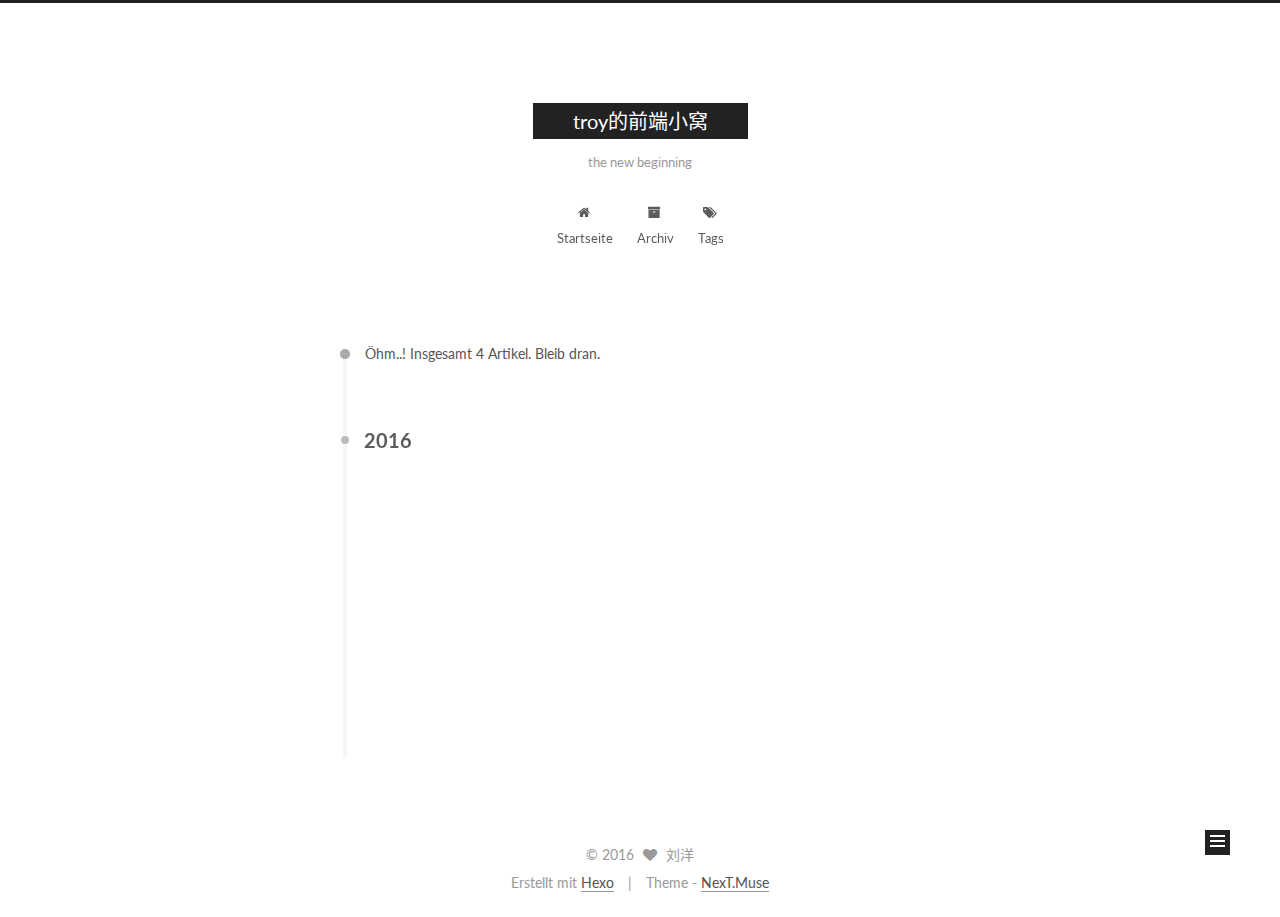
==== commit e61d3712: "Site updated: 2016-05-12 21:30:59" ====
--- a/archives/index.html
+++ b/archives/index.html
@@ -218,7 +218,7 @@
       
         
       
-      Öhm..! Insgesamt 3 Artikel. Bleib dran.
+      Öhm..! Insgesamt 4 Artikel. Bleib dran.
     </span>
 
     
@@ -232,6 +232,43 @@
         <div class="collection-title">
           <h2 class="archive-year motion-element" id="archive-year-2016">2016</h2>
         </div>
+      
+      
+
+      
+
+  <article class="post post-type-normal" itemscope itemtype="http://schema.org/Article">
+    <header class="post-header">
+
+      <h1 class="post-title">
+        
+            <a class="post-title-link" href="/2016/05/12/伪类和伪元素/" itemprop="url">
+              
+                <span itemprop="name">伪类和伪元素</span>
+              
+            </a>
+        
+      </h1>
+
+      <div class="post-meta">
+        <time class="post-time" itemprop="dateCreated"
+              datetime="2016-05-12T17:52:50+08:00"
+              content="2016-05-12" >
+          05-12
+        </time>
+      </div>
+
+    </header>
+  </article>
+
+
+
+    
+
+      
+      
+      
+
       
       
 
@@ -381,7 +418,7 @@
         <nav class="site-state motion-element">
           <div class="site-state-item site-state-posts">
             <a href="/archives">
-              <span class="site-state-item-count">3</span>
+              <span class="site-state-item-count">4</span>
               <span class="site-state-item-name">Artikel</span>
             </a>
           </div>
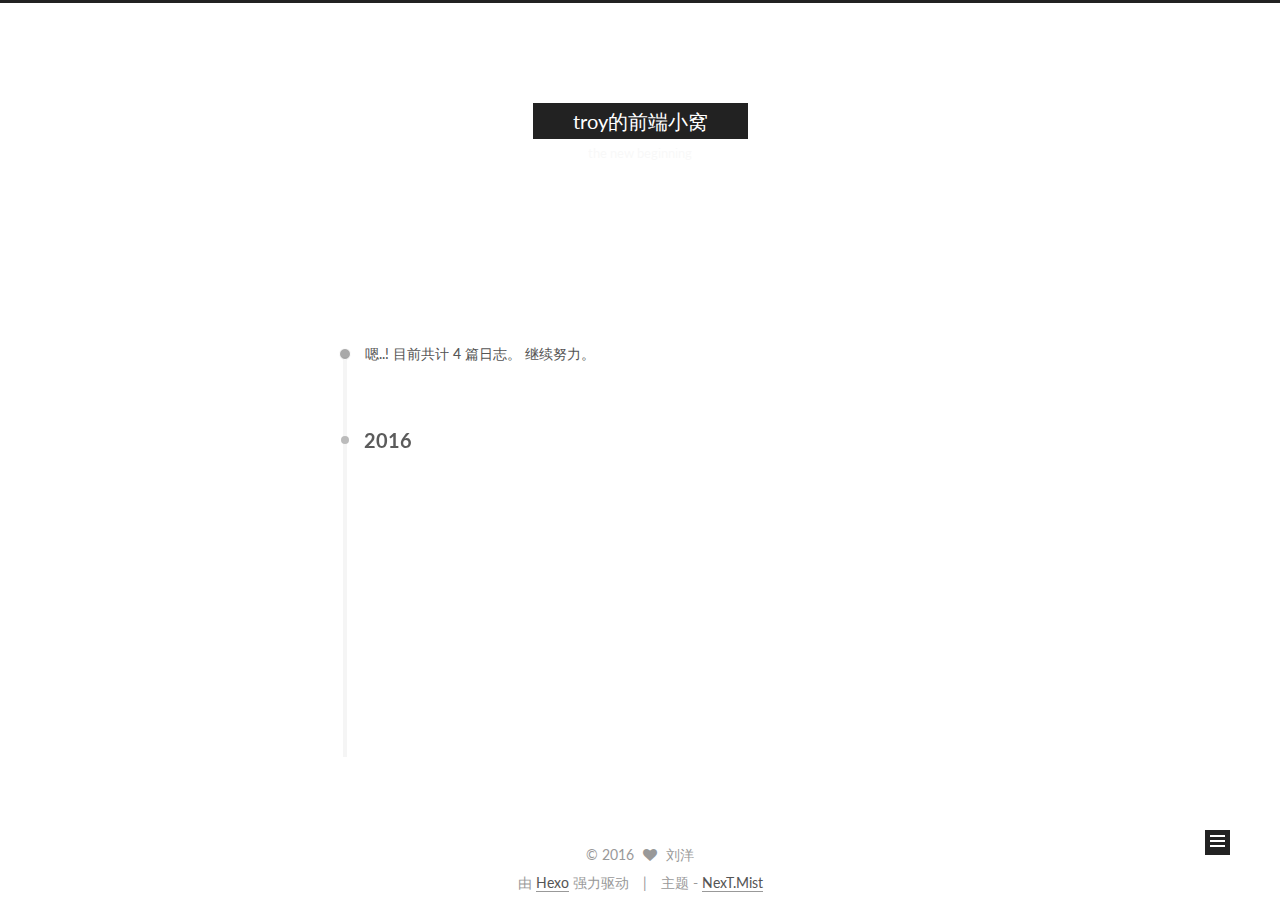
==== commit 45c40021: "Site updated: 2016-05-13 22:51:46" ====
--- a/archives/index.html
+++ b/archives/index.html
@@ -5,7 +5,7 @@
   
 
 
-<html class="theme-next muse use-motion">
+<html class="theme-next mist use-motion">
 <head>
   <meta charset="UTF-8"/>
 <meta http-equiv="X-UA-Compatible" content="IE=edge,chrome=1" />
@@ -68,7 +68,7 @@
 <link href="/css/main.css?v=5.0.1" rel="stylesheet" type="text/css" />
 
 
-  <meta name="keywords" content="Hexo, NexT" />
+  <meta name="keywords" content="html5, 前端" />
 
 
 
@@ -84,36 +84,36 @@
 
 
 
-<meta name="description" content="记录学习生活">
+<meta name="description" content="Memory">
 <meta property="og:type" content="website">
 <meta property="og:title" content="troy的前端小窝">
 <meta property="og:url" content="http://yoursite.com/archives/index.html">
 <meta property="og:site_name" content="troy的前端小窝">
-<meta property="og:description" content="记录学习生活">
+<meta property="og:description" content="Memory">
 <meta name="twitter:card" content="summary">
 <meta name="twitter:title" content="troy的前端小窝">
-<meta name="twitter:description" content="记录学习生活">
+<meta name="twitter:description" content="Memory">
 
 
 
 <script type="text/javascript" id="hexo.configuration">
   var NexT = window.NexT || {};
   var CONFIG = {
-    scheme: 'Muse',
+    scheme: 'Mist',
     sidebar: {"position":"left","display":"post"},
     fancybox: true,
     motion: true,
     duoshuo: {
       userId: 0,
-      author: 'Author'
+      author: '博主'
     }
   };
 </script>
 
-  <title> Archiv | troy的前端小窝 </title>
+  <title> 归档 | troy的前端小窝 </title>
 </head>
 
-<body itemscope itemtype="http://schema.org/WebPage" lang="zh-CN">
+<body itemscope itemtype="http://schema.org/WebPage" lang="zh-Hans">
 
   
 
@@ -168,7 +168,7 @@
             
               <i class="menu-item-icon fa fa-fw fa-home"></i> <br />
             
-            Startseite
+            首页
           </a>
         </li>
       
@@ -178,7 +178,7 @@
             
               <i class="menu-item-icon fa fa-fw fa-archive"></i> <br />
             
-            Archiv
+            归档
           </a>
         </li>
       
@@ -188,7 +188,7 @@
             
               <i class="menu-item-icon fa fa-fw fa-tags"></i> <br />
             
-            Tags
+            标签
           </a>
         </li>
       
@@ -218,7 +218,7 @@
       
         
       
-      Öhm..! Insgesamt 4 Artikel. Bleib dran.
+      嗯..! 目前共计 4 篇日志。 继续努力。
     </span>
 
     
@@ -410,16 +410,16 @@
       <section class="site-overview sidebar-panel  sidebar-panel-active ">
         <div class="site-author motion-element" itemprop="author" itemscope itemtype="http://schema.org/Person">
           <img class="site-author-image" itemprop="image"
-               src="/images/avatar.gif"
+               src="http://o7231sj2f.bkt.clouddn.com/me.jpeg"
                alt="刘洋" />
           <p class="site-author-name" itemprop="name">刘洋</p>
-          <p class="site-description motion-element" itemprop="description">记录学习生活</p>
+          <p class="site-description motion-element" itemprop="description">Memory</p>
         </div>
         <nav class="site-state motion-element">
           <div class="site-state-item site-state-posts">
             <a href="/archives">
               <span class="site-state-item-count">4</span>
-              <span class="site-state-item-name">Artikel</span>
+              <span class="site-state-item-name">日志</span>
             </a>
           </div>
 
@@ -439,6 +439,24 @@
         
 
         
+        
+          <div class="links-of-blogroll motion-element links-of-blogroll-inline">
+            <div class="links-of-blogroll-title">
+              <i class="fa  fa-fw fa-globe"></i>
+              Links
+            </div>
+            <ul class="links-of-blogroll-list">
+              
+                <li class="links-of-blogroll-item">
+                  <a href="http://taojin.science" title="陶金的博客" target="_blank">陶金的博客</a>
+                </li>
+              
+                <li class="links-of-blogroll-item">
+                  <a href="http://qlhtml.github.io" title="钱磊的博客" target="_blank">钱磊的博客</a>
+                </li>
+              
+            </ul>
+          </div>
         
 
       </section>
@@ -466,13 +484,13 @@
 </div>
 
 <div class="powered-by">
-  Erstellt mit  <a class="theme-link" href="http://hexo.io">Hexo</a>
+  由 <a class="theme-link" href="http://hexo.io">Hexo</a> 强力驱动
 </div>
 
 <div class="theme-info">
-  Theme -
+  主题 -
   <a class="theme-link" href="https://github.com/iissnan/hexo-theme-next">
-    NexT.Muse
+    NexT.Mist
   </a>
 </div>
 
@@ -555,9 +573,32 @@
 
   
 
-
-
-  
+  
+    
+  
+
+  <script type="text/javascript">
+    var duoshuoQuery = {short_name:"liuyang10"};
+    (function() {
+      var ds = document.createElement('script');
+      ds.type = 'text/javascript';ds.async = true;
+      ds.id = 'duoshuo-script';
+      ds.src = (document.location.protocol == 'https:' ? 'https:' : 'http:') + '//static.duoshuo.com/embed.js';
+      ds.charset = 'UTF-8';
+      (document.getElementsByTagName('head')[0]
+      || document.getElementsByTagName('body')[0]).appendChild(ds);
+    })();
+  </script>
+
+  
+    
+      
+      <script src="/vendors/ua-parser-js/dist/ua-parser.min.js?v=0.7.9"></script>
+      <script src="/js/src/hook-duoshuo.js"></script>
+    
+  
+
+
 
 
 
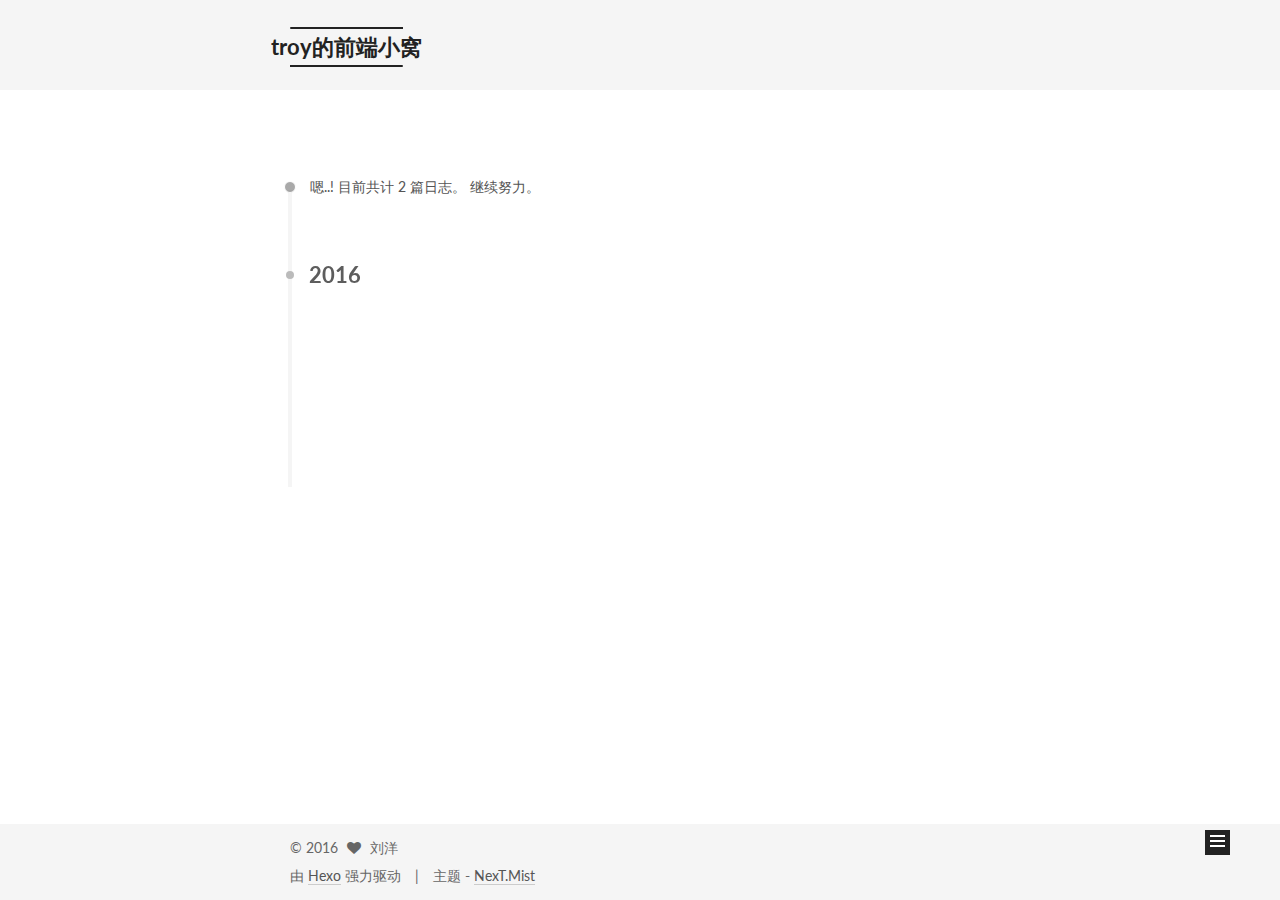
==== commit bd0f196e: "Site updated: 2016-05-14 10:02:38" ====
--- a/archives/index.html
+++ b/archives/index.html
@@ -119,6 +119,16 @@
 
 
 
+  <script type="text/javascript">
+    var _hmt = _hmt || [];
+    (function() {
+      var hm = document.createElement("script");
+      hm.src = "//hm.baidu.com/hm.js?23ed920ce3035c42dd7def0e1af290c0";
+      var s = document.getElementsByTagName("script")[0];
+      s.parentNode.insertBefore(hm, s);
+    })();
+  </script>
+
 
 
 
@@ -218,7 +228,7 @@
       
         
       
-      嗯..! 目前共计 4 篇日志。 继续努力。
+      嗯..! 目前共计 2 篇日志。 继续努力。
     </span>
 
     
@@ -292,80 +302,6 @@
               datetime="2016-05-12T09:14:26+08:00"
               content="2016-05-12" >
           05-12
-        </time>
-      </div>
-
-    </header>
-  </article>
-
-
-
-    
-
-      
-      
-      
-
-      
-      
-
-      
-
-  <article class="post post-type-normal" itemscope itemtype="http://schema.org/Article">
-    <header class="post-header">
-
-      <h1 class="post-title">
-        
-            <a class="post-title-link" href="/2016/05/11/我的第一篇博客/" itemprop="url">
-              
-                <span itemprop="name">我的第一篇博客</span>
-              
-            </a>
-        
-      </h1>
-
-      <div class="post-meta">
-        <time class="post-time" itemprop="dateCreated"
-              datetime="2016-05-11T14:47:55+08:00"
-              content="2016-05-11" >
-          05-11
-        </time>
-      </div>
-
-    </header>
-  </article>
-
-
-
-    
-
-      
-      
-      
-
-      
-      
-
-      
-
-  <article class="post post-type-normal" itemscope itemtype="http://schema.org/Article">
-    <header class="post-header">
-
-      <h1 class="post-title">
-        
-            <a class="post-title-link" href="/2016/05/11/hello-world/" itemprop="url">
-              
-                <span itemprop="name">Hello World</span>
-              
-            </a>
-        
-      </h1>
-
-      <div class="post-meta">
-        <time class="post-time" itemprop="dateCreated"
-              datetime="2016-05-11T14:20:38+08:00"
-              content="2016-05-11" >
-          05-11
         </time>
       </div>
 
@@ -418,7 +354,7 @@
         <nav class="site-state motion-element">
           <div class="site-state-item site-state-posts">
             <a href="/archives">
-              <span class="site-state-item-count">4</span>
+              <span class="site-state-item-count">2</span>
               <span class="site-state-item-name">日志</span>
             </a>
           </div>
@@ -609,6 +545,105 @@
   
 
   
+  <script src="https://cdn1.lncld.net/static/js/av-core-mini-0.6.1.js"></script>
+  <script>AV.initialize("OnqyfioBwnbosKvlBFmMQOv3-gzGzoHsz", "yhD2V8bepeaI40nk3haVEXOB");</script>
+  <script>
+    function showTime(Counter) {
+      var query = new AV.Query(Counter);
+      var entries = [];
+      var $visitors = $(".leancloud_visitors");
+
+      $visitors.each(function () {
+        entries.push( $(this).attr("id").trim() );
+      });
+
+      query.containedIn('url', entries);
+      query.find()
+        .done(function (results) {
+          var COUNT_CONTAINER_REF = '.leancloud-visitors-count';
+
+          if (results.length === 0) {
+            $visitors.find(COUNT_CONTAINER_REF).text(0);
+            return;
+          }
+
+          for (var i = 0; i < results.length; i++) {
+            var item = results[i];
+            var url = item.get('url');
+            var time = item.get('time');
+            var element = document.getElementById(url);
+
+            $(element).find(COUNT_CONTAINER_REF).text(time);
+          }
+        })
+        .fail(function (object, error) {
+          console.log("Error: " + error.code + " " + error.message);
+        });
+    }
+
+    function addCount(Counter) {
+      var $visitors = $(".leancloud_visitors");
+      var url = $visitors.attr('id').trim();
+      var title = $visitors.attr('data-flag-title').trim();
+      var query = new AV.Query(Counter);
+
+      query.equalTo("url", url);
+      query.find({
+        success: function(results) {
+          if (results.length > 0) {
+            var counter = results[0];
+            counter.fetchWhenSave(true);
+            counter.increment("time");
+            counter.save(null, {
+              success: function(counter) {
+                var $element = $(document.getElementById(url));
+                $element.find('.leancloud-visitors-count').text(counter.get('time'));
+              },
+              error: function(counter, error) {
+                console.log('Failed to save Visitor num, with error message: ' + error.message);
+              }
+            });
+          } else {
+            var newcounter = new Counter();
+            /* Set ACL */
+            var acl = new AV.ACL();
+            acl.setPublicReadAccess(true);
+            acl.setPublicWriteAccess(true);
+            newcounter.setACL(acl);
+            /* End Set ACL */
+            newcounter.set("title", title);
+            newcounter.set("url", url);
+            newcounter.set("time", 1);
+            newcounter.save(null, {
+              success: function(newcounter) {
+                var $element = $(document.getElementById(url));
+                $element.find('.leancloud-visitors-count').text(newcounter.get('time'));
+              },
+              error: function(newcounter, error) {
+                console.log('Failed to create');
+              }
+            });
+          }
+        },
+        error: function(error) {
+          console.log('Error:' + error.code + " " + error.message);
+        }
+      });
+    }
+
+    $(function() {
+      var Counter = AV.Object.extend("Counter");
+      if ($('.leancloud_visitors').length == 1) {
+        addCount(Counter);
+      } else if ($('.post-title-link').length > 1) {
+        showTime(Counter);
+      }
+    });
+  </script>
+
+
+
+  
 
 </body>
 </html>
--- a/css/main.css
+++ b/css/main.css
@@ -226,51 +226,51 @@
   margin: 20px 0 15px;
 }
 h1 {
+  font-size: 24px;
+}
+@media (max-width: 767px) {
+  h1 {
+    font-size: 20px;
+  }
+}
+h2 {
   font-size: 22px;
 }
 @media (max-width: 767px) {
-  h1 {
+  h2 {
     font-size: 18px;
   }
 }
-h2 {
+h3 {
   font-size: 20px;
 }
 @media (max-width: 767px) {
-  h2 {
+  h3 {
     font-size: 16px;
   }
 }
-h3 {
+h4 {
   font-size: 18px;
 }
 @media (max-width: 767px) {
-  h3 {
+  h4 {
     font-size: 14px;
   }
 }
-h4 {
+h5 {
   font-size: 16px;
 }
 @media (max-width: 767px) {
-  h4 {
+  h5 {
     font-size: 12px;
   }
 }
-h5 {
+h6 {
   font-size: 14px;
 }
 @media (max-width: 767px) {
-  h5 {
+  h6 {
     font-size: 10px;
-  }
-}
-h6 {
-  font-size: 12px;
-}
-@media (max-width: 767px) {
-  h6 {
-    font-size: 8px;
   }
 }
 p {
@@ -497,8 +497,8 @@
   margin: 20px 0;
   padding: 15px;
   font-size: 13px;
-  color: #4d4d4c;
-  background: #f7f7f7;
+  color: #ccc;
+  background: #2d2d2d;
   line-height: 1.6;
 }
 pre,
@@ -515,7 +515,7 @@
 }
 pre code {
   padding: 0;
-  color: #4d4d4c;
+  color: #ccc;
   background: none;
   text-shadow: none;
 }
@@ -535,7 +535,7 @@
 }
 .highlight figcaption {
   font-size: 1em;
-  color: #4d4d4c;
+  color: #ccc;
   line-height: 1em;
   margin-bottom: 1em;
 }
@@ -549,10 +549,10 @@
 }
 .highlight figcaption a {
   float: right;
-  color: #4d4d4c;
+  color: #ccc;
 }
 .highlight figcaption a:hover {
-  border-bottom-color: #4d4d4c;
+  border-bottom-color: #ccc;
 }
 .highlight .gutter pre {
   color: #666;
@@ -569,7 +569,7 @@
   border: none;
 }
 pre .comment {
-  color: #8e908c;
+  color: #999;
 }
 pre .variable,
 pre .attribute,
@@ -583,7 +583,7 @@
 pre .css .id,
 pre .css .class,
 pre .css .pseudo {
-  color: #c82829;
+  color: #f2777a;
 }
 pre .number,
 pre .preprocessor,
@@ -592,7 +592,7 @@
 pre .params,
 pre .constant,
 pre .command {
-  color: #f5871f;
+  color: #f99157;
 }
 pre .ruby .class .title,
 pre .css .rules .attribute,
@@ -605,11 +605,11 @@
 pre .special,
 pre .number,
 pre .formula {
-  color: #718c00;
+  color: #9c9;
 }
 pre .title,
 pre .css .hexcolor {
-  color: #3e999f;
+  color: #6cc;
 }
 pre .function,
 pre .python .decorator,
@@ -619,11 +619,11 @@
 pre .perl .sub,
 pre .javascript .title,
 pre .coffeescript .title {
-  color: #4271ae;
+  color: #69c;
 }
 pre .keyword,
 pre .javascript .function {
-  color: #8959a8;
+  color: #c9c;
 }
 .full-image.full-image.full-image {
   border: none;
@@ -880,7 +880,7 @@
 }
 .site-meta {
   margin: 0;
-  text-align: center;
+  text-align: left;
 }
 @media (max-width: 767px) {
   .site-meta {
@@ -891,12 +891,12 @@
   position: relative;
   display: inline-block;
   padding: 0 40px;
-  color: #fff;
+  color: #222;
   background: #222;
   border-bottom: none;
 }
 .brand:hover {
-  color: #fff;
+  color: #222;
 }
 .logo {
   display: inline-block;
@@ -1110,7 +1110,7 @@
 .posts-collapse {
   position: relative;
   z-index: 1010;
-  margin-left: 55px;
+  margin-left: 0;
 }
 .posts-collapse::after {
   content: " ";
@@ -1308,9 +1308,9 @@
   margin-top: 50px;
 }
 .post-more-link .btn {
-  color: #fff;
+  color: #555;
   font-size: 14px;
-  background: #222;
+  background: transparent;
   border-radius: 0;
   line-height: 2;
 }
@@ -1548,7 +1548,7 @@
   width: 4px;
   height: 4px;
   border-radius: 50%;
-  background: #ff70ff;
+  background: #4fffa8;
 }
 .links-of-blogroll {
   font-size: 13px;
@@ -2110,73 +2110,318 @@
 .page-post-detail .comments {
   overflow: hidden;
 }
-@media (max-width: 767px) {
-  .header-inner,
-  .container .main-inner,
+h1,
+h2,
+h3,
+h4,
+h5,
+h6 {
+  margin: 20px 0 10px;
+}
+p {
+  margin: 0 0 25px 0;
+}
+a {
+  border-bottom-color: #ccc;
+}
+hr {
+  margin: 20px 0;
+  height: 2px;
+}
+.main-inner {
+  margin-top: 80px;
+}
+.header {
+  background: #f5f5f5;
+}
+.header-inner {
+  padding: 25px 0 20px;
+}
+.header-inner:before,
+.header-inner:after {
+  content: " ";
+  display: table;
+}
+.header-inner:after {
+  clear: both;
+}
+@media (max-width: 767px) {
+  .header-inner {
+    width: auto;
+    margin-bottom: 50px;
+    padding: 10px;
+  }
+}
+.site-meta {
+  float: left;
+  margin-left: -20px;
+  line-height: normal;
+}
+@media (max-width: 767px) {
+  .site-meta {
+    margin-left: 10px;
+  }
+}
+.site-meta .brand {
+  padding: 2px 1px;
+  background: none;
+}
+@media (max-width: 767px) {
+  .site-meta .brand {
+    display: block;
+  }
+}
+.site-meta .logo {
+  display: none;
+}
+.site-meta .site-title {
+  font-size: 22px;
+  font-weight: bolder;
+}
+@media (max-width: 767px) {
+  .site-meta .site-title {
+    line-height: 34px;
+  }
+}
+.logo-line-before,
+.logo-line-after {
+  display: block;
+  overflow: hidden;
+  margin: 0 auto;
+  width: 75%;
+}
+@media (max-width: 767px) {
+  .logo-line-before,
+  .logo-line-after {
+    display: none;
+  }
+}
+.logo-line-before i,
+.logo-line-after i {
+  position: relative;
+  display: block;
+  height: 2px;
+  background: #222;
+}
+@media (max-width: 767px) {
+  .logo-line-before i,
+  .logo-line-after i {
+    height: 3px;
+  }
+}
+.use-motion .logo-line-before i {
+  left: -100%;
+}
+.use-motion .logo-line-after i {
+  right: -100%;
+}
+.site-subtitle {
+  display: none;
+}
+.site-nav-toggle {
+  position: static;
+  float: right;
+}
+.menu {
+  float: right;
+  margin: 8px 0 0 0;
+}
+@media (max-width: 767px) {
+  .menu {
+    margin: 20px 0 0 0;
+    padding: 0;
+  }
+}
+.menu br {
+  display: none;
+}
+.menu .menu-item {
+  margin: 0;
+}
+@media (max-width: 767px) {
+  .menu .menu-item {
+    display: block;
+  }
+}
+.menu .menu-item a {
+  padding: 0 10px;
+  background: none;
+  border: none;
+  border-radius: 2px;
+  transition-property: background;
+}
+@media (max-width: 767px) {
+  .menu .menu-item a {
+    text-align: left;
+  }
+}
+.menu .menu-item a:hover {
+  background: #e1e1e1;
+}
+.menu a::before {
+  display: none;
+}
+@media (max-width: 767px) {
+  .menu a::before {
+    display: block;
+  }
+}
+@media (max-width: 767px) {
+  .menu {
+    float: none;
+  }
+}
+.site-search form {
+  display: none;
+}
+.posts-expand {
+  padding-top: 0;
+}
+.posts-expand .post-title,
+.posts-expand .post-meta {
+  text-align: left;
+}
+@media (max-width: 767px) {
+  .posts-expand .post-title,
+  .posts-expand .post-meta {
+    text-align: center;
+  }
+}
+.posts-expand .post-eof {
+  display: none;
+}
+.posts-expand .post {
+  margin-top: 120px;
+}
+.posts-expand .post:first-child {
+  margin-top: 0;
+}
+.posts-expand .post-meta {
+  margin-top: 5px;
+  margin-bottom: 20px;
+}
+.posts-expand .post-title {
+  position: relative;
+  font-size: 26px;
+  font-weight: 400;
+}
+@media (max-width: 767px) {
+  .posts-expand .post-title {
+    font-size: 20px;
+  }
+}
+@media (min-width: 1600px) {
+  .posts-expand .post-title {
+    font-size: 26px;
+  }
+}
+.posts-expand .post-title:hover:before {
+  background: #222;
+}
+.posts-expand .post-body img {
+  margin: 0;
+}
+.posts-expand .post-tags {
+  text-align: left;
+}
+.posts-expand .post-tags a {
+  padding: 1px 5px;
+  background: #f5f5f5;
+  border-bottom: none;
+}
+.posts-expand .post-tags a:hover {
+  background: #ccc;
+}
+.posts-expand .post-nav {
+  margin-top: 40px;
+}
+.post-more-link {
+  margin-top: 20px;
+  text-align: left;
+}
+.post-more-link a {
+  padding: 0;
+  font-size: 14px;
+  color: #666;
+  background: none;
+  border: none;
+  border-bottom: 2px solid #666;
+  transition-property: border;
+}
+@media (max-width: 767px) {
+  .post-more-link a {
+    font-size: 12px;
+  }
+}
+@media (min-width: 1600px) {
+  .post-more-link a {
+    font-size: 16px;
+  }
+}
+.post-more-link a:hover {
+  border-bottom-color: #222;
+}
+.links-of-blogroll-inline .links-of-blogroll-item {
+  display: inline-block;
+}
+.btn {
+  padding: 0 10px;
+  border-width: 2px;
+  border-radius: 0;
+}
+.headband {
+  display: none;
+}
+.site-search {
+  position: relative;
+  float: right;
+  margin-top: 5px;
+  padding-top: 3px;
+}
+@media (max-width: 767px) {
+  .site-search {
+    float: none;
+    padding: 0 10px;
+  }
+}
+@media (max-width: 767px) {
+  .container .main-inner {
+    width: auto;
+  }
+}
+.page-post-detail .post-title,
+.page-post-detail .post-meta {
+  text-align: center;
+}
+.page-post-detail .post-title:before {
+  display: none;
+}
+.page-post-detail .post-meta {
+  margin-bottom: 60px;
+}
+.pagination {
+  margin: 120px 0 0;
+  text-align: left;
+}
+@media (max-width: 767px) {
+  .pagination {
+    margin: 80px 10px 0;
+    text-align: center;
+  }
+}
+.footer {
+  margin-top: 80px;
+  padding: 10px 0;
+  background: #f5f5f5;
+  color: #666;
+}
+.footer-inner {
+  margin: 0 auto;
+  text-align: left;
+}
+@media (max-width: 767px) {
   .footer-inner {
     width: auto;
-  }
-}
-.custom-logo .site-meta-headline {
-  text-align: center;
-}
-.custom-logo .brand {
-  background: none;
-}
-.custom-logo .site-title {
-  margin: 10px auto 0;
-  font-size: 24px;
-  color: #222;
-}
-.custom-logo .site-title a {
-  border: none;
-}
-.custom-logo-image {
-  margin: 0 auto;
-  padding: 5px;
-  max-width: 150px;
-  background: #fff;
-}
-@media (max-width: 767px) {
-  .site-nav {
-    position: absolute;
-    left: 0;
-    top: 52px;
-    margin: 0;
-    width: 100%;
-    padding: 0;
-    background: #fff;
-    border-bottom: 1px solid #ddd;
-  }
-}
-@media (max-width: 767px) {
-  .menu {
-    text-align: left;
-  }
-}
-@media (max-width: 767px) {
-  .menu .menu-item {
-    display: block;
-    margin: 0 10px;
-    vertical-align: top;
-  }
-}
-@media (max-width: 767px) {
-  .menu .menu-item br {
-    display: none;
-  }
-}
-@media (max-width: 767px) {
-  .menu .menu-item a {
-    padding: 5px 10px;
-  }
-}
-.menu .menu-item .fa {
-  margin-right: 0;
-}
-.site-search form {
-  display: none;
-}
-.links-of-blogroll-inline .links-of-blogroll-item {
-  display: inline-block;
-}
+    text-align: center;
+  }
+}
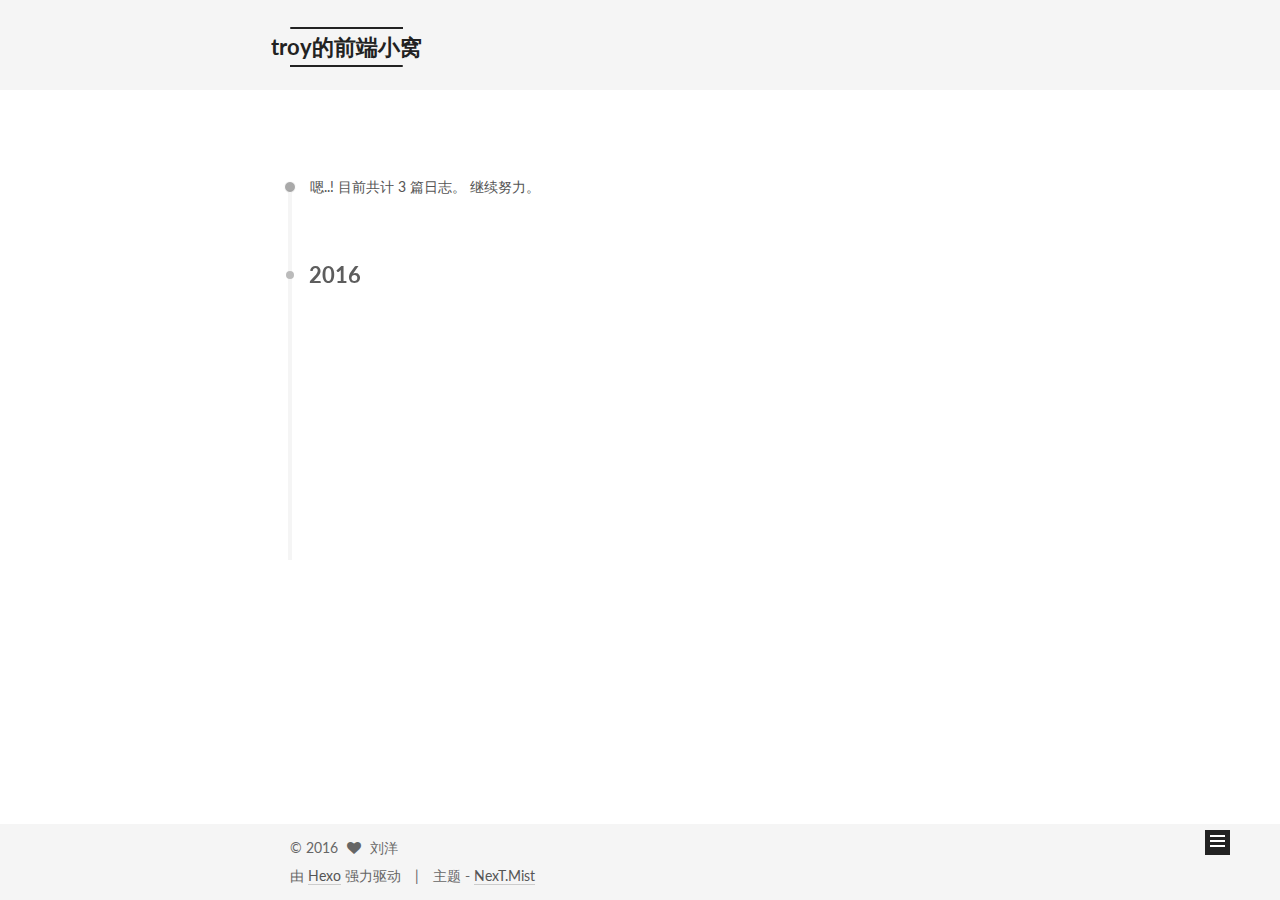
==== commit f5eb45bc: "Site updated: 2016-05-14 16:59:40" ====
--- a/archives/index.html
+++ b/archives/index.html
@@ -228,7 +228,7 @@
       
         
       
-      嗯..! 目前共计 2 篇日志。 继续努力。
+      嗯..! 目前共计 3 篇日志。 继续努力。
     </span>
 
     
@@ -242,6 +242,43 @@
         <div class="collection-title">
           <h2 class="archive-year motion-element" id="archive-year-2016">2016</h2>
         </div>
+      
+      
+
+      
+
+  <article class="post post-type-normal" itemscope itemtype="http://schema.org/Article">
+    <header class="post-header">
+
+      <h1 class="post-title">
+        
+            <a class="post-title-link" href="/2016/05/14/标签语义化/" itemprop="url">
+              
+                <span itemprop="name">标签语义化</span>
+              
+            </a>
+        
+      </h1>
+
+      <div class="post-meta">
+        <time class="post-time" itemprop="dateCreated"
+              datetime="2016-05-14T15:57:55+08:00"
+              content="2016-05-14" >
+          05-14
+        </time>
+      </div>
+
+    </header>
+  </article>
+
+
+
+    
+
+      
+      
+      
+
       
       
 
@@ -354,7 +391,7 @@
         <nav class="site-state motion-element">
           <div class="site-state-item site-state-posts">
             <a href="/archives">
-              <span class="site-state-item-count">2</span>
+              <span class="site-state-item-count">3</span>
               <span class="site-state-item-name">日志</span>
             </a>
           </div>
--- a/css/main.css
+++ b/css/main.css
@@ -1548,7 +1548,7 @@
   width: 4px;
   height: 4px;
   border-radius: 50%;
-  background: #4fffa8;
+  background: #ff4df4;
 }
 .links-of-blogroll {
   font-size: 13px;
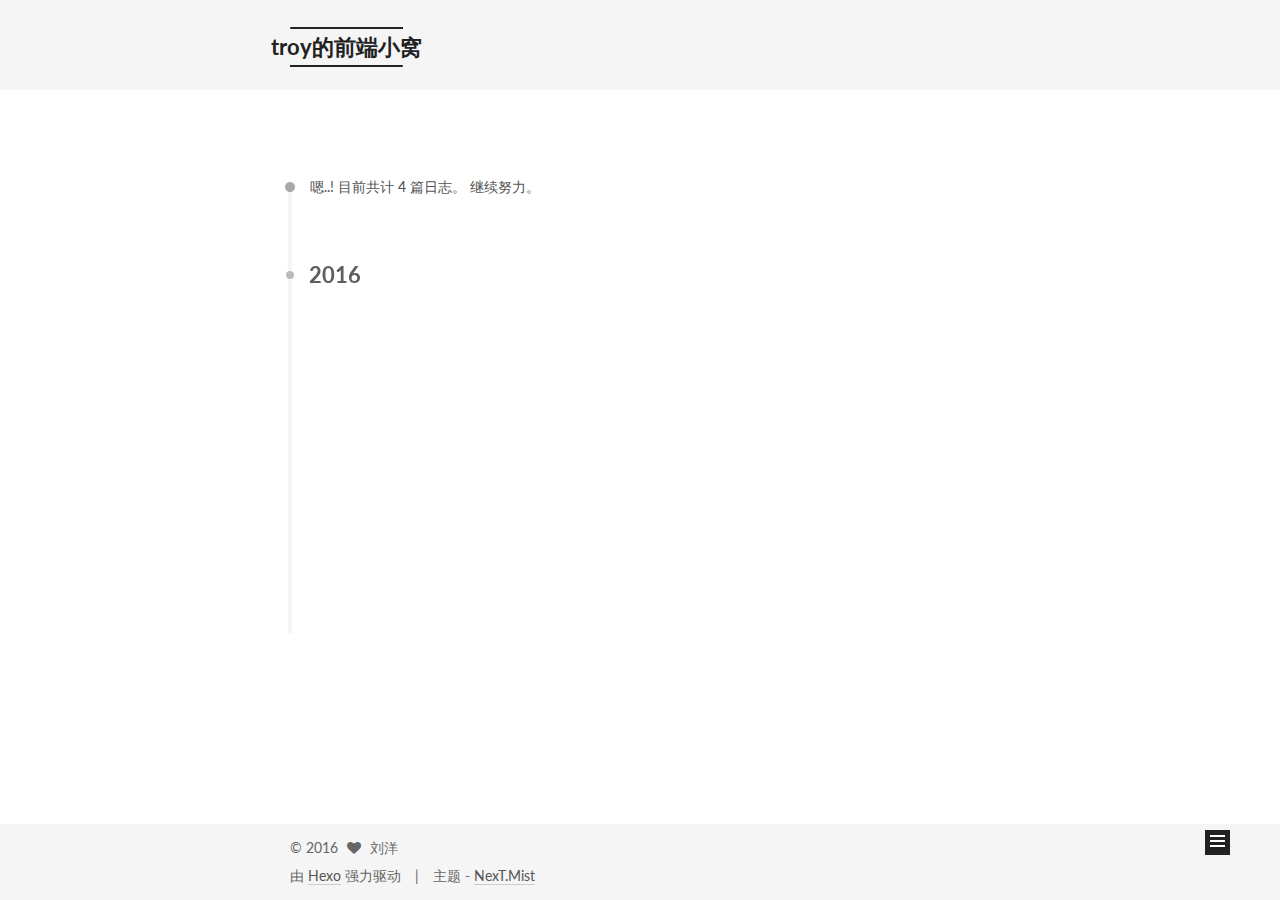
==== commit b951b614: "Site updated: 2016-05-16 22:07:17" ====
--- a/archives/index.html
+++ b/archives/index.html
@@ -228,7 +228,7 @@
       
         
       
-      嗯..! 目前共计 3 篇日志。 继续努力。
+      嗯..! 目前共计 4 篇日志。 继续努力。
     </span>
 
     
@@ -242,6 +242,43 @@
         <div class="collection-title">
           <h2 class="archive-year motion-element" id="archive-year-2016">2016</h2>
         </div>
+      
+      
+
+      
+
+  <article class="post post-type-normal" itemscope itemtype="http://schema.org/Article">
+    <header class="post-header">
+
+      <h1 class="post-title">
+        
+            <a class="post-title-link" href="/2016/05/16/前端自动化构建工具-gulp/" itemprop="url">
+              
+                <span itemprop="name">前端自动化构建工具-gulp</span>
+              
+            </a>
+        
+      </h1>
+
+      <div class="post-meta">
+        <time class="post-time" itemprop="dateCreated"
+              datetime="2016-05-16T21:58:11+08:00"
+              content="2016-05-16" >
+          05-16
+        </time>
+      </div>
+
+    </header>
+  </article>
+
+
+
+    
+
+      
+      
+      
+
       
       
 
@@ -391,7 +428,7 @@
         <nav class="site-state motion-element">
           <div class="site-state-item site-state-posts">
             <a href="/archives">
-              <span class="site-state-item-count">3</span>
+              <span class="site-state-item-count">4</span>
               <span class="site-state-item-name">日志</span>
             </a>
           </div>
--- a/css/main.css
+++ b/css/main.css
@@ -1548,7 +1548,7 @@
   width: 4px;
   height: 4px;
   border-radius: 50%;
-  background: #ff4df4;
+  background: #cf3cf4;
 }
 .links-of-blogroll {
   font-size: 13px;
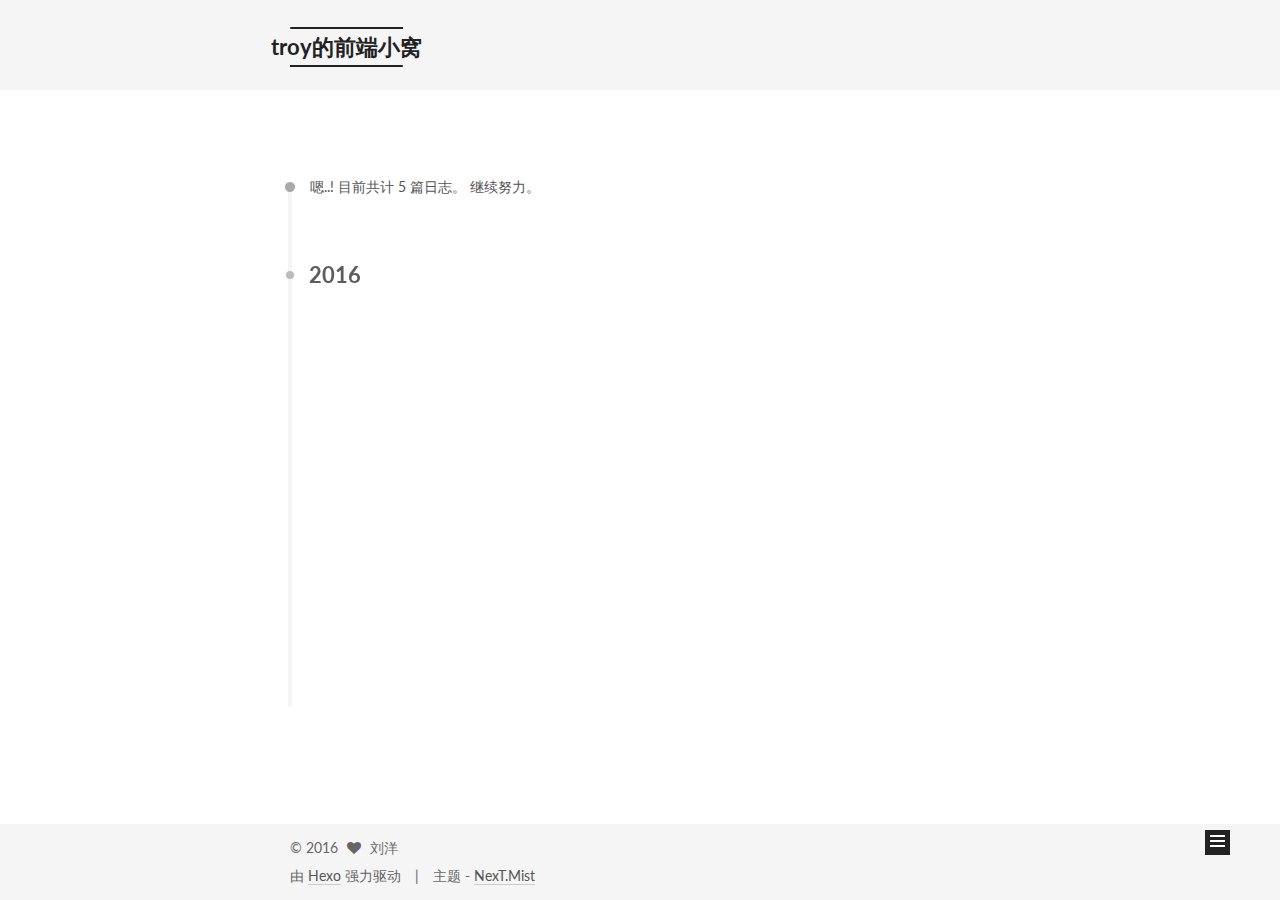
==== commit 02d49be5: "Site updated: 2016-05-20 11:20:06" ====
--- a/archives/index.html
+++ b/archives/index.html
@@ -228,7 +228,7 @@
       
         
       
-      嗯..! 目前共计 4 篇日志。 继续努力。
+      嗯..! 目前共计 5 篇日志。 继续努力。
     </span>
 
     
@@ -242,6 +242,43 @@
         <div class="collection-title">
           <h2 class="archive-year motion-element" id="archive-year-2016">2016</h2>
         </div>
+      
+      
+
+      
+
+  <article class="post post-type-normal" itemscope itemtype="http://schema.org/Article">
+    <header class="post-header">
+
+      <h1 class="post-title">
+        
+            <a class="post-title-link" href="/2016/05/20/bootstrap基础详解一/" itemprop="url">
+              
+                <span itemprop="name">bootstrap基础详解一</span>
+              
+            </a>
+        
+      </h1>
+
+      <div class="post-meta">
+        <time class="post-time" itemprop="dateCreated"
+              datetime="2016-05-20T11:14:20+08:00"
+              content="2016-05-20" >
+          05-20
+        </time>
+      </div>
+
+    </header>
+  </article>
+
+
+
+    
+
+      
+      
+      
+
       
       
 
@@ -428,7 +465,7 @@
         <nav class="site-state motion-element">
           <div class="site-state-item site-state-posts">
             <a href="/archives">
-              <span class="site-state-item-count">4</span>
+              <span class="site-state-item-count">5</span>
               <span class="site-state-item-name">日志</span>
             </a>
           </div>
--- a/css/main.css
+++ b/css/main.css
@@ -1548,7 +1548,7 @@
   width: 4px;
   height: 4px;
   border-radius: 50%;
-  background: #cf3cf4;
+  background: #adde5e;
 }
 .links-of-blogroll {
   font-size: 13px;
